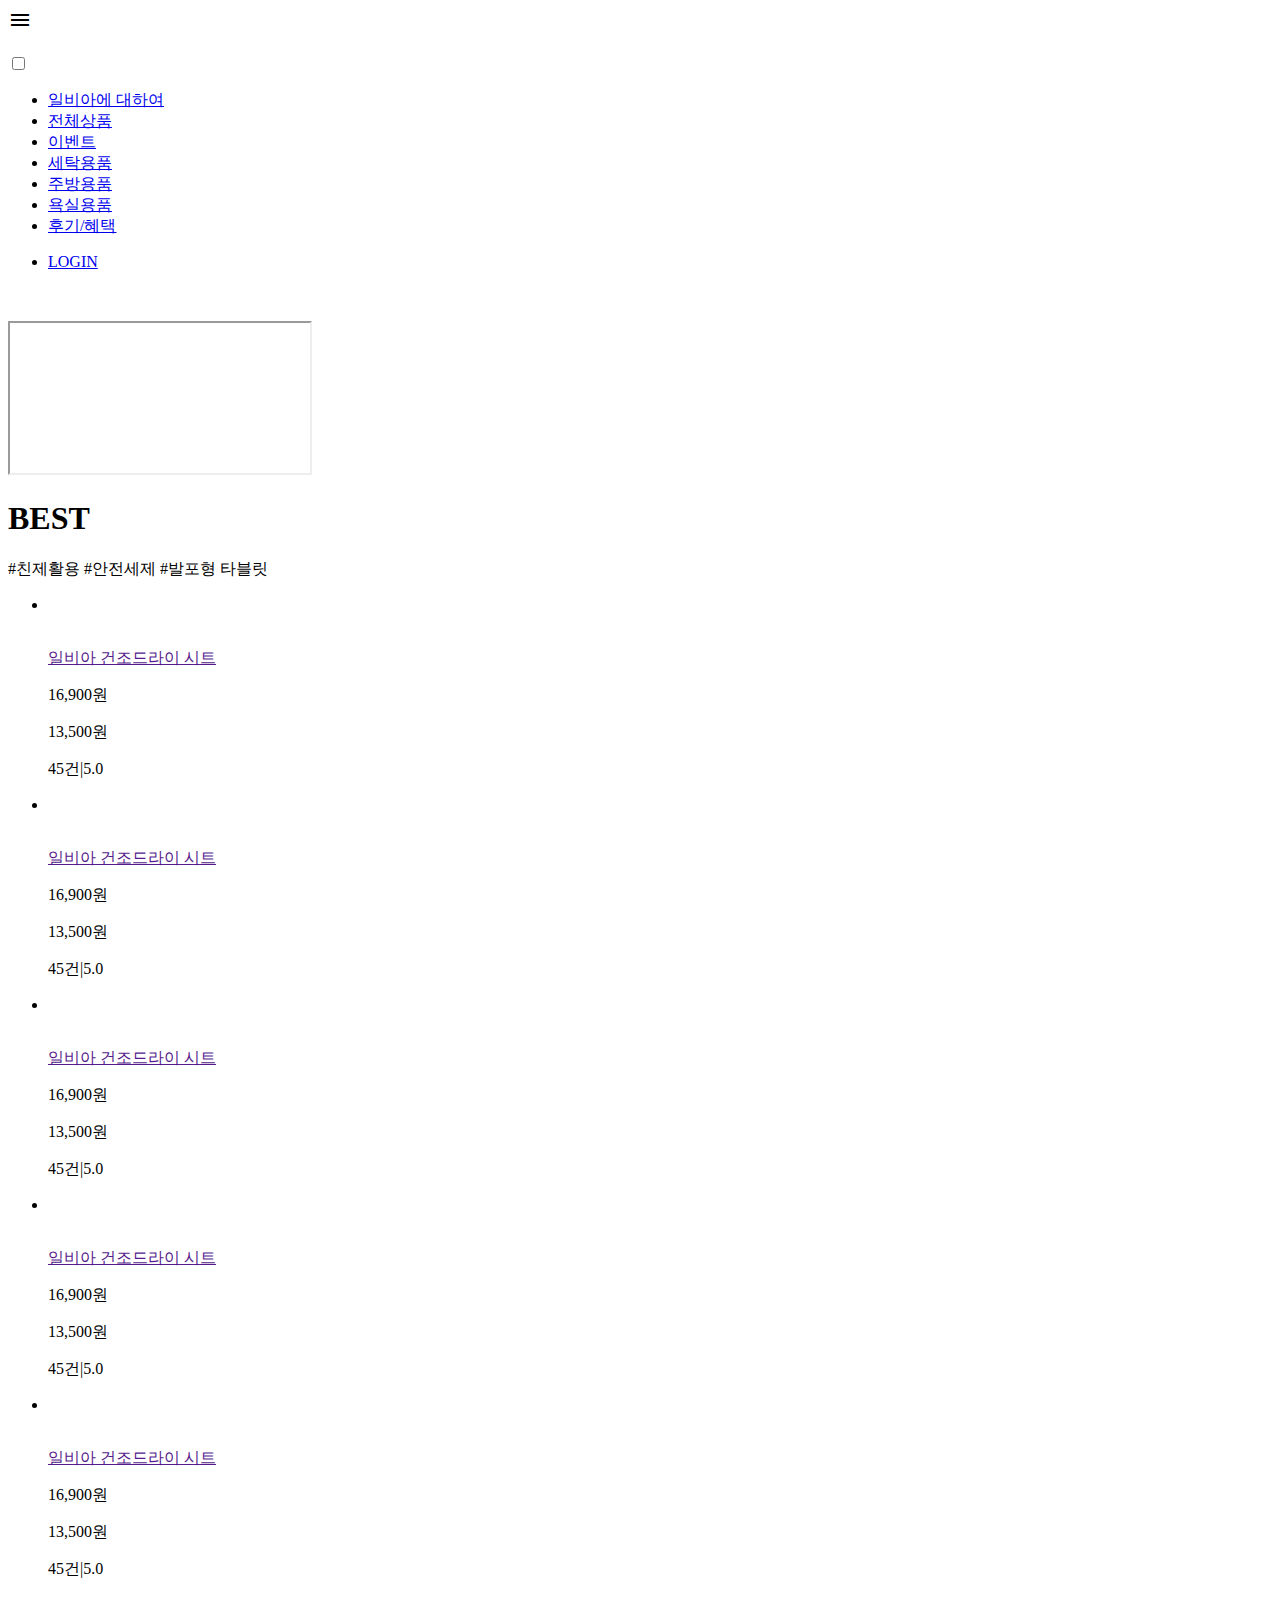
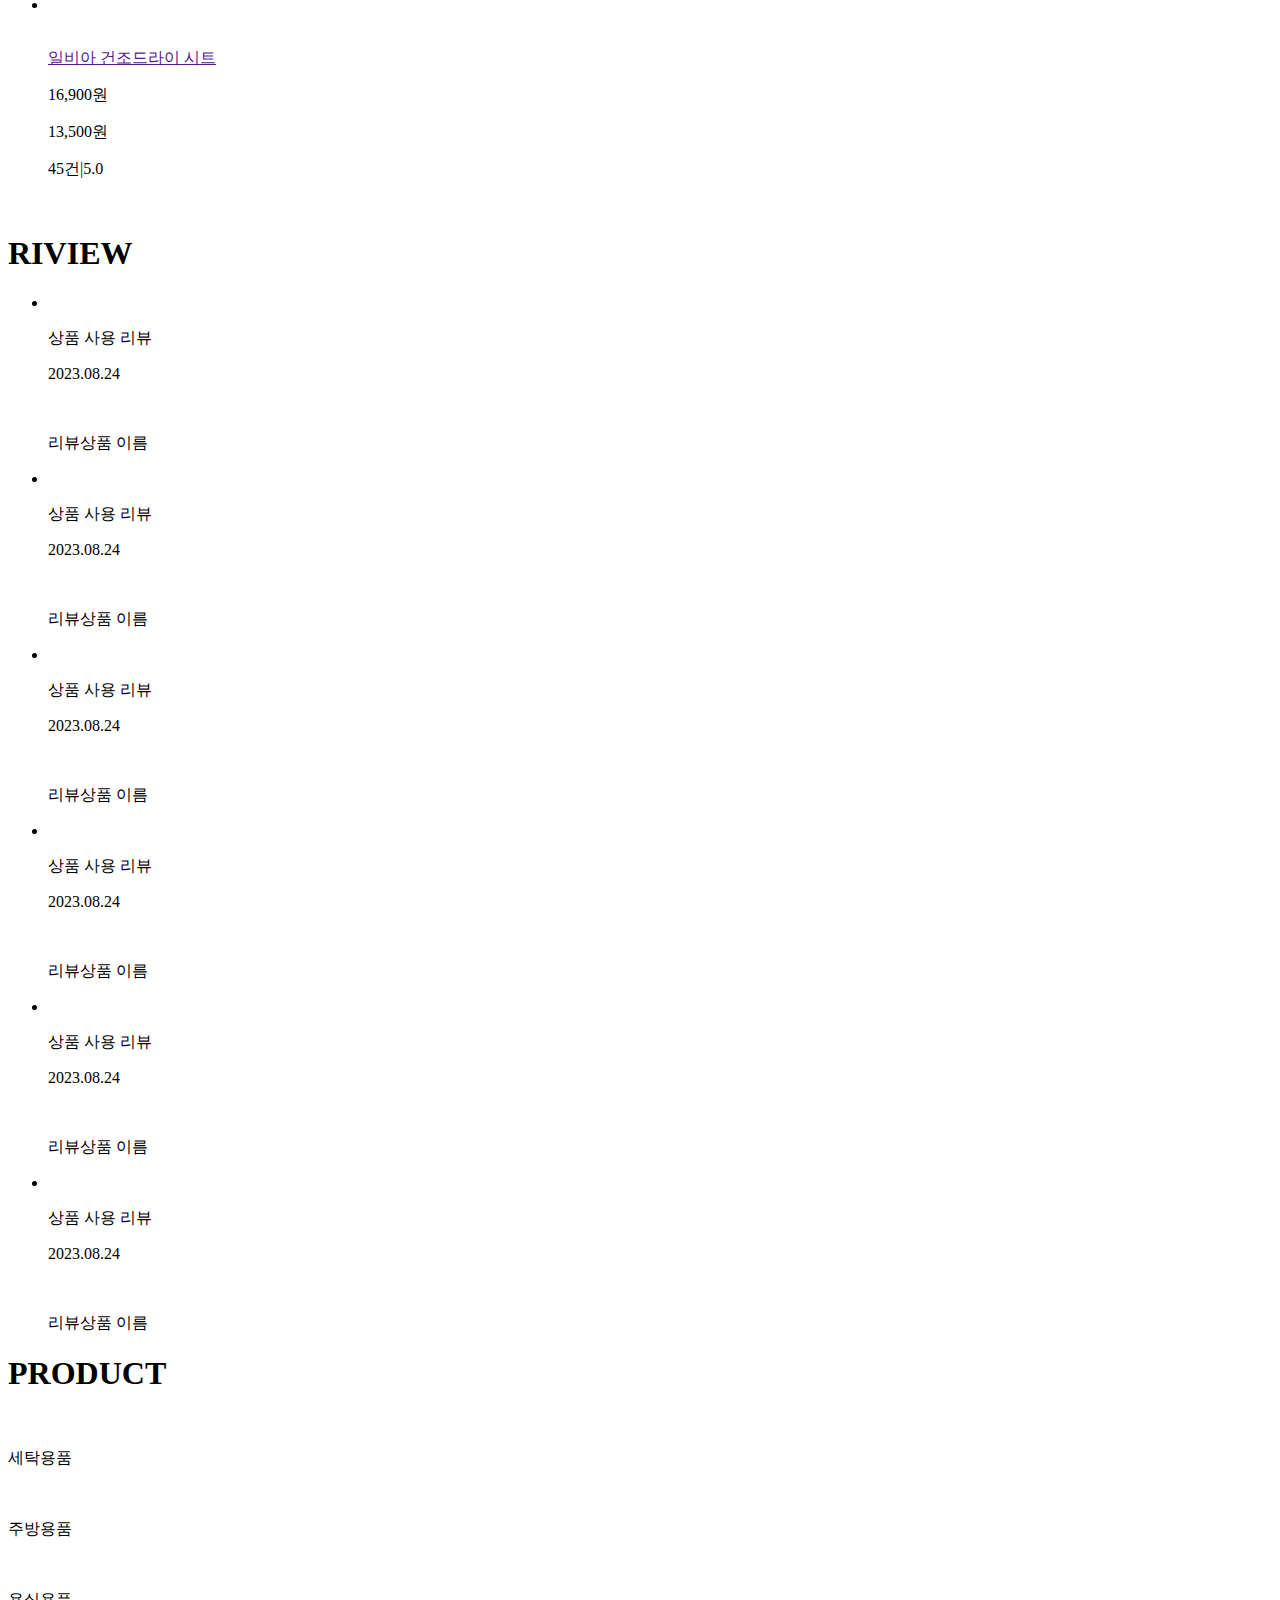
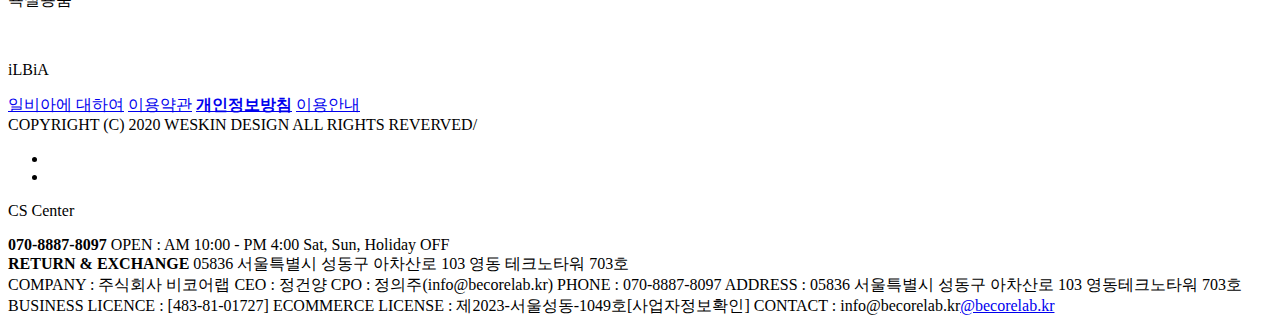
==== iLBiA.html @ c844544a "Update iLBiA.html" ====
<!DOCTYPE html>
<html lang="ko">
<head>
    <meta charset="UTF-8">
    <meta name="viewport" content="width=device-width, initial-scale=1.0">
    <title>iLBiA</title>
    <script src="/portfolio/js/iLBiA.js" defer></script>
    <link rel="preconnect" href="https://fonts.googleapis.com">
<link rel="preconnect" href="https://fonts.gstatic.com" crossorigin>
<link href="https://fonts.googleapis.com/css2?family=Inknut+Antiqua:wght@500;600;700&display=swap" rel="stylesheet">
    <link href="https://fonts.googleapis.com/css2?family=Material+Symbols+Outlined" rel="stylesheet" />
    <link rel="stylesheet" href="/portfolio/css/iLBiA.css">
    <link rel="stylesheet" media="all and (max-width: 640px)" href="/portfolio/css/iLBiA-m.css">
</head>
<body>
    <header>
        <div class="th">
            <label for="toggle" class="material-symbols-outlined">menu</label>
            <div class="logo"><a href="#"><img src="/portfolio/img/일비아/Untitled-2.png" alt=""></a></div>
            <input type="checkbox" onclick="" id="toggle"/>
            <div class="top" id="top">
                <ul class="nav" id="nav"> 
                    <li><a href="#">일비아에 대하여</a></li>
                    <li><a href="#">전체상품</a></li>
                    <li><a href="#">이벤트</a></li>
                    <li><a href="#">세탁용품</a></li>
                    <li><a href="#">주방용품</a></li>
                    <li><a href="#">욕실용품</a></li>
                    <li><a href="#">후기/혜택</a></li>
                </ul>
                <ul class="r-nav" id="na">
                    <li>
                        <a href="#"><p>LOGIN</p></a>
                        <a href="#"><img src="/portfolio/img/일비아/person_add_FILL0_wght400_GRAD0_opsz24.png" alt=""></a>
                        <a href="#"><img src="/portfolio/img/일비아/add_shopping_cart_FILL0_wght400_GRAD0_opsz24.png" alt=""></a>
                        <a class="search" href="#"><img src="/portfolio/img/일비아/search_FILL0_wght400_GRAD0_opsz24.png" alt=""></a>
                    </li>
                </ul>
            </div>
        </div>
    </header>
    <div class="video">
        <iframe class="vid" id="vid" src="https://www.youtube.com/embed/-sbx6gYbtME?autoplay=1&mute=1&controls=0&loop=1&playlist=-sbx6gYbtME" title="YouTube video player" allow="accelerometer; autoplay; clipboard-write; encrypted-media; gyroscope; picture-in-picture; web-share" allowfullscreen></iframe>
    </div>
    <div class="sec1">
        <div class="inner-1">
            <h1>BEST</h1>
            <p>#친제활용 #안전세제 #발포형 타블릿</p>
            <div class="slidebox">
                <div class="swiper card">
                    <ul class="imgcollect">
                        <li>
                            <div class="im">
                                <a href="" class="imgset"><img class="ig" src="/portfolio/img/일비아/7913462a61d3bc958006ebfb48d8cd7a.jpg" alt=""></a>
                                <div class="icon">
                                    <a><img class="mg" src="/portfolio/img/일비아/icon_202208290945291000.png" alt=""></a>
                                    <a><img class="mg" src="/portfolio/img/일비아/icon_202208290945342300.png" alt=""></a>
                                    <a><img class="mg" src="/portfolio/img/일비아/icon_202208290945465600.png" alt=""></a>
                                    <a><img class="mg" src="/portfolio/img/일비아/icon_202208290945566400.png" alt=""></a>
                                </div>                              
                            </div>
                            <div class="text">
                                <a href="" class="imgset"><p class="name">일비아 건조드라이 시트</p></a>
                                <div class="sale">
                                    <p>16,900원</p>
                                    <p>13,500원</p>
                                </div>
                                <p>45건|5.0</p>
                            </div>
                        </li>
                        <li>
                            <div class="im">
                                <a href="" class="imgset"><img class="ig" src="/portfolio/img/일비아/5ca0af6839ef5c96b814d4c89a20ff12.jpg" alt=""></a>
                                <div class="icon">
                                    <a><img class="mg" src="/portfolio/img/일비아/icon_202208290945291000.png" alt=""></a>
                                    <a><img class="mg" src="/portfolio/img/일비아/icon_202208290945342300.png" alt=""></a>
                                    <a><img class="mg" src="/portfolio/img/일비아/icon_202208290945465600.png" alt=""></a>
                                    <a><img class="mg" src="/portfolio/img/일비아/icon_202208290945566400.png" alt=""></a>
                                </div>                              
                            </div>
                            <div class="text">
                                <a href="" class="imgset"><p class="name">일비아 건조드라이 시트</p></a>
                                <div class="sale">
                                    <p>16,900원</p>
                                    <p>13,500원</p>
                                </div>
                                <p>45건|5.0</p>
                            </div>
                        </li>
                        <li>
                            <div class="im">
                                <a href="" class="imgset"><img class="ig" src="/portfolio/img/일비아/img1.jpg" alt=""></a>
                                <div class="icon">
                                    <a><img class="mg" src="/portfolio/img/일비아/icon_202208290945291000.png" alt=""></a>
                                    <a><img class="mg" src="/portfolio/img/일비아/icon_202208290945342300.png" alt=""></a>
                                    <a><img class="mg" src="/portfolio/img/일비아/icon_202208290945465600.png" alt=""></a>
                                    <a><img class="mg" src="/portfolio/img/일비아/icon_202208290945566400.png" alt=""></a>
                                </div>                              
                            </div>
                            <div class="text">
                                <a href="" class="imgset"><p class="name">일비아 건조드라이 시트</p></a>
                                <div class="sale">
                                    <p>16,900원</p>
                                    <p>13,500원</p>
                                </div>
                                <p>45건|5.0</p>
                            </div>
                        </li>
                        <li>
                            <div class="im">
                                <a href="" class="imgset"><img class="ig" src="/portfolio/img/일비아/7913462a61d3bc958006ebfb48d8cd7a.jpg" alt=""></a>
                                <div class="icon">
                                    <a><img class="mg" src="/portfolio/img/일비아/icon_202208290945291000.png" alt=""></a>
                                    <a><img class="mg" src="/portfolio/img/일비아/icon_202208290945342300.png" alt=""></a>
                                    <a><img class="mg" src="/portfolio/img/일비아/icon_202208290945465600.png" alt=""></a>
                                    <a><img class="mg" src="/portfolio/img/일비아/icon_202208290945566400.png" alt=""></a>
                                </div>                              
                            </div>
                            <div class="text">
                                <a href="" class="imgset"><p class="name">일비아 건조드라이 시트</p></a>
                                <div class="sale">
                                    <p>16,900원</p>
                                    <p>13,500원</p>
                                </div>
                                <p>45건|5.0</p>
                            </div>
                        </li>
                        <li>
                            <div class="im">
                                <a href="" class="imgset"><img class="ig" src="/portfolio/img/일비아/5ca0af6839ef5c96b814d4c89a20ff12.jpg" alt=""></a>
                                <div class="icon">
                                    <a><img class="mg" src="/portfolio/img/일비아/icon_202208290945291000.png" alt=""></a>
                                    <a><img class="mg" src="/portfolio/img/일비아/icon_202208290945342300.png" alt=""></a>
                                    <a><img class="mg" src="/portfolio/img/일비아/icon_202208290945465600.png" alt=""></a>
                                    <a><img class="mg" src="/portfolio/img/일비아/icon_202208290945566400.png" alt=""></a>
                                </div>                              
                            </div>
                            <div class="text">
                                <a href="" class="imgset"><p class="name">일비아 건조드라이 시트</p></a>
                                <div class="sale">
                                    <p>16,900원</p>
                                    <p>13,500원</p>
                                </div>
                                <p>45건|5.0</p>
                            </div>
                        </li>
                        <li>
                            <div class="im">
                                <a href="" class="imgset"><img class="ig" src="/portfolio/img/일비아/img1.jpg" alt=""></a>
                                <div class="icon">
                                    <a><img class="mg" src="/portfolio/img/일비아/icon_202208290945291000.png" alt=""></a>
                                    <a><img class="mg" src="/portfolio/img/일비아/icon_202208290945342300.png" alt=""></a>
                                    <a><img class="mg" src="/portfolio/img/일비아/icon_202208290945465600.png" alt=""></a>
                                    <a><img class="mg" src="/portfolio/img/일비아/icon_202208290945566400.png" alt=""></a>
                                </div>                              
                            </div>
                            <div class="text">
                                <a href="" class="imgset"><p class="name">일비아 건조드라이 시트</p></a>
                                <div class="sale">
                                    <p>16,900원</p>
                                    <p>13,500원</p>
                                </div>
                                <p>45건|5.0</p>
                            </div>
                        </li>
                    </ul>
                </div>
            </div>
        </div>
    </div>
    <div class="slider">
        <div class="slider1">
            <a href=""><img class="myslide" src="/portfolio/img/일비아/230330_rolling_banner_01.jpg" alt=""></a>
            <a href=""><img class="myslide" src="/portfolio/img/일비아/230330_rolling_banner_02.jpg" alt=""></a>
            <a href=""><img class="myslide" src="/portfolio/img/일비아/230330_rolling_banner_03.jpg" alt=""></a>
            <a href=""><img class="myslide" src="/portfolio/img/일비아/230330_rolling_banner_04.jpg" alt=""></a>
            <a href=""><img class="myslide" src="/portfolio/img/일비아/230330_rolling_banner_05.jpg" alt=""></a>
        </div>
    </div>
    <div class="sec2">
        <div class="riview">
            <h1>RIVIEW</h1>
            <div class="slid">
                <ul class="list">
                    <li class="rset">
                        <img src="/portfolio/img/일비아/gallery_5e081261fa8a4430.jpg" alt="">
                        <p>상품 사용 리뷰</p>
                        <p>2023.08.24</p>
                        <div class="r_set">
                            <img src="/portfolio/img/일비아/66c169fc59ebab7ce87772f3421886ae.png" alt="">
                            <p>리뷰상품 이름</p>
                        </div>
                    </li>
                    <li class="rset">
                        <img src="/portfolio/img/일비아/gallery_5e081261fa8a4430.jpg" alt="">
                        <p>상품 사용 리뷰</p>
                        <p>2023.08.24</p>
                        <div class="r_set">
                            <img src="/portfolio/img/일비아/66c169fc59ebab7ce87772f3421886ae.png" alt="">
                            <p>리뷰상품 이름</p>
                        </div>
                    </li>
                    <li class="rset">
                        <img src="/portfolio/img/일비아/gallery_8770aff6521c8aa9.jpg" alt="">
                        <p>상품 사용 리뷰</p>
                        <p>2023.08.24</p>
                        <div class="r_set">
                            <img src="/portfolio/img/일비아/66c169fc59ebab7ce87772f3421886ae.png" alt="">
                            <p>리뷰상품 이름</p>
                        </div>
                    </li>
                    <li class="rset">
                        <img src="/portfolio/img/일비아/gallery_8770aff6521c8aa9.jpg" alt="">
                        <p>상품 사용 리뷰</p>
                        <p>2023.08.24</p>
                        <div class="r_set">
                            <img src="/portfolio/img/일비아/66c169fc59ebab7ce87772f3421886ae.png" alt="">
                            <p>리뷰상품 이름</p>
                        </div>
                    </li>
                    <li class="rset">
                        <img src="/portfolio/img/일비아/gallery_ea5d929cd4a150fe.jpg" alt="">
                        <p>상품 사용 리뷰</p>
                        <p>2023.08.24</p>
                        <div class="r_set">
                            <img src="/portfolio/img/일비아/66c169fc59ebab7ce87772f3421886ae.png" alt="">
                            <p>리뷰상품 이름</p>
                        </div>
                    </li>
                    <li class="rset">
                        <img src="/portfolio/img/일비아/gallery_ea5d929cd4a150fe.jpg" alt="">
                        <p>상품 사용 리뷰</p>
                        <p>2023.08.24</p>
                        <div class="r_set">
                            <img src="/portfolio/img/일비아/66c169fc59ebab7ce87772f3421886ae.png" alt="">
                            <p>리뷰상품 이름</p>
                        </div>
                    </li>
                </ul>
            </div>
        </div>
        <div class="product">
            <h1>PRODUCT</h1>
            <div class="hset">
                <div class="hover">
                    <a href="#">
                        <img src="/portfolio/img/일비아/8cd649e8a42672700e8a55c8b316ec8e.jpg" alt="">
                    </a>
                    <div class="p">
                        <p>세탁용품</p>
                    </div>
                </div>
                <div class="hover">
                    <a href="#">
                        <img src="/portfolio/img/일비아/7913462a61d3bc958006ebfb48d8cd7a.jpg" alt="">
                    </a>
                    <div class="p">
                        <p>주방용품</p>
                    </div>
                </div>
                <div class="hover">
                    <a href="#">
                        <img src="/portfolio/img/일비아/66c169fc59ebab7ce87772f3421886ae.png" alt="">
                    </a>
                    <div class="p">
                        <p>욕실용품</p>
                    </div>
                </div>
            </div>
        </div>
    </div>
    <div class="fimg"><a href="#"><img src="/portfolio/img/일비아/c2bbf0fb321c350a6a55529e1d616d27.jpg" alt=""></a></div>
    <footer>
        <div class="foot">
            <div class="f_inner">
                <div class="foot_1">
                    <p>iLBiA</p>
                    <span><a href="#">일비아에 대하여</a></span>
                    <span><a href="#">이용약관</a></span>
                    <span><a href="#"><strong>개인정보방침</strong></a></span>
                    <span><a href="#">이용안내</a></span>
                    <br>
                    <span>COPYRIGHT (C) 2020 WESKIN DESIGN</span>
                    <span>ALL RIGHTS REVERVED/<img src="/portfolio/img/일비아/weskin_logo.gif" alt=""></span>
                    <ul>
                        <li><a href="#"><img src="/portfolio/img/일비아/sns_i.png" alt=""></a></li>
                        <li><a href="#"><img src="/portfolio/img/일비아/sns_f.png" alt=""></a></li>
                    </ul>
                </div>
                <div class="foot_2">
                    <p>CS Center</p>
                    <span><strong>070-8887-8097</strong></span>
                    <span>OPEN : AM 10:00 - PM 4:00</span>
                    <span>Sat, Sun, Holiday OFF</span>
                    <br>
                    <span><strong>RETURN & EXCHANGE</strong></span>
                    <span>05836 서울특별시 성동구 아차산로 103 영동</span>
                    <span>테크노타워 703호</span>
                </div>
                <div class="foot_3">
                    <span>COMPANY : 주식회사 비코어랩</span>
                    <span>CEO : 정건양</span>
                    <span>CPO : 정의주(info@becorelab.kr)</span>
                    <span>PHONE : 070-8887-8097</span>
                    <span>ADDRESS : 05836 서울특별시 성동구 아차산로 103 영동테크노타워 703호</span>
                    <span>BUSINESS LICENCE : [483-81-01727]</span>
                    <span>ECOMMERCE LICENSE : 제2023-서울성동-1049호[사업자정보확인]</span>
                    <span>CONTACT : info@becorelab.kr<a href="#">@becorelab.kr</a></span>
                    <img src="/portfolio/img/일비아/ftIcon_w.png" alt="">
                </div>
            </div>
        </div>
    </footer>
</body>
</html>
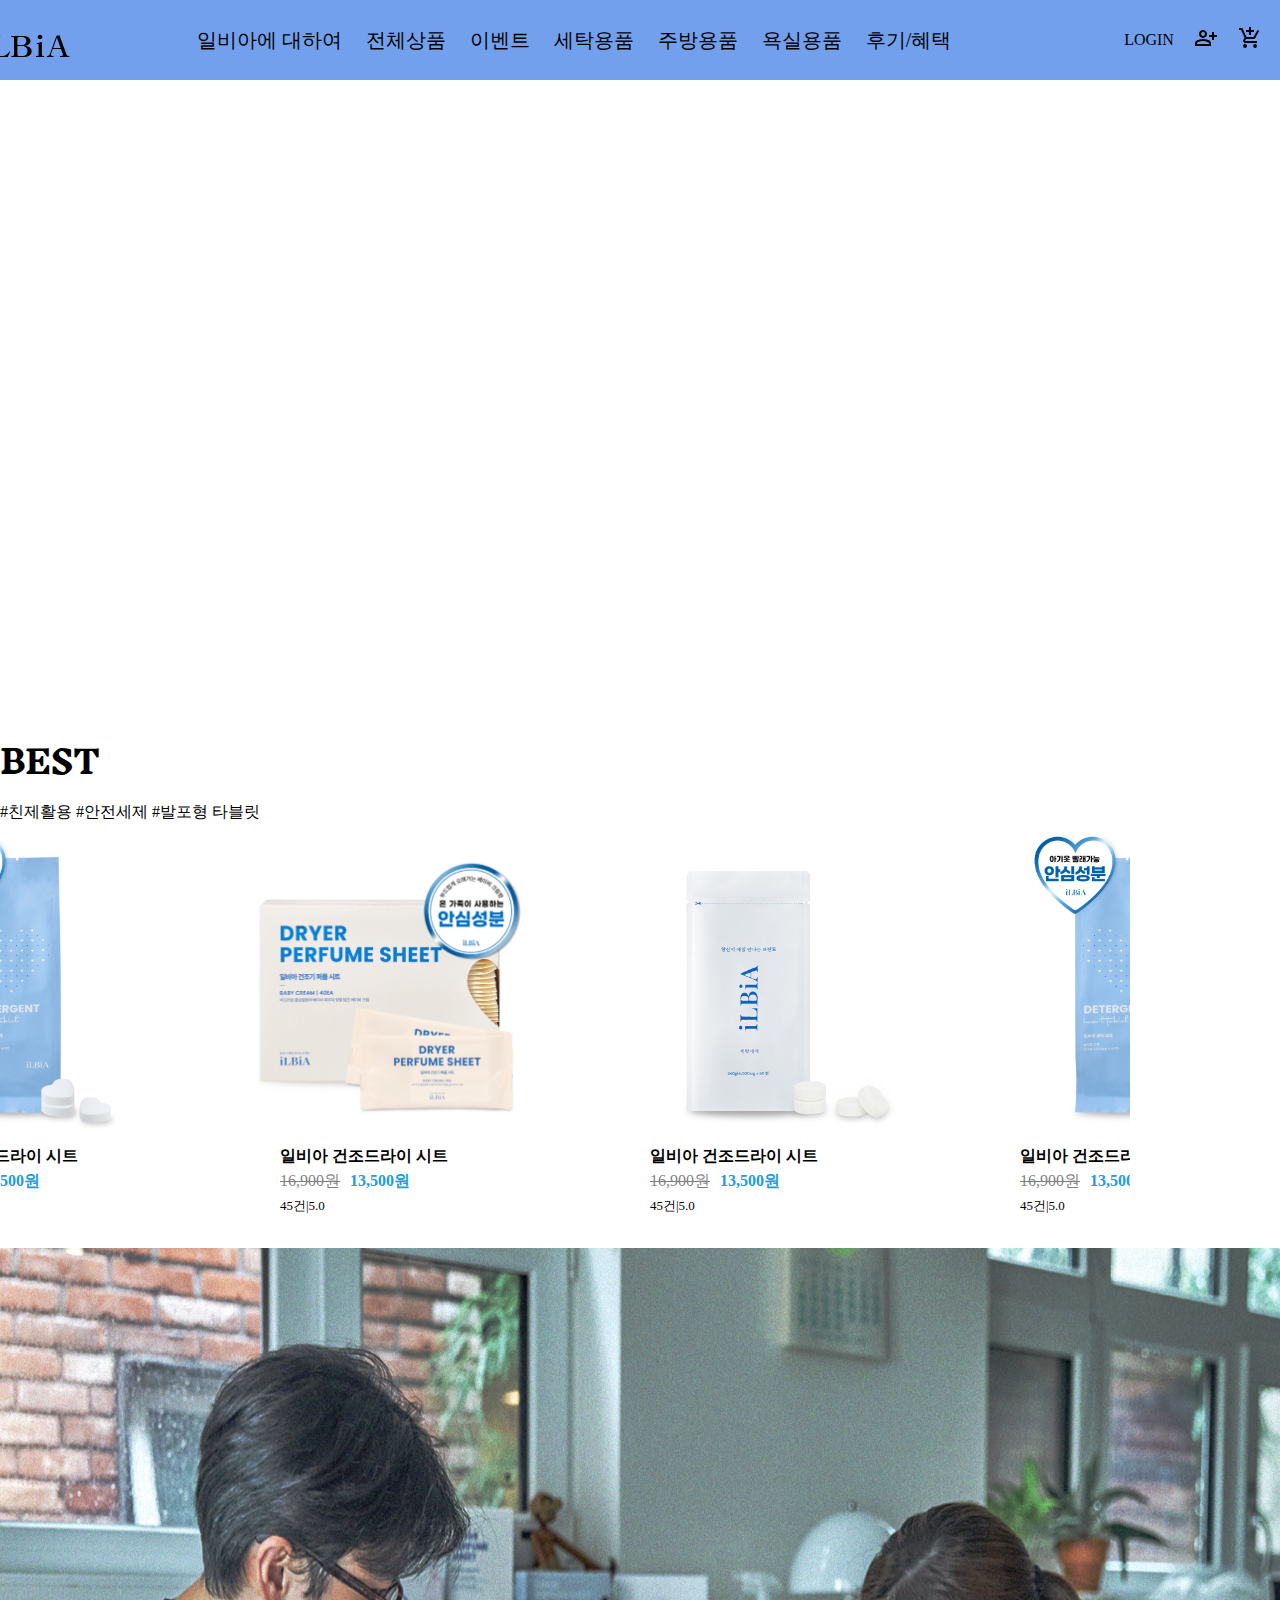
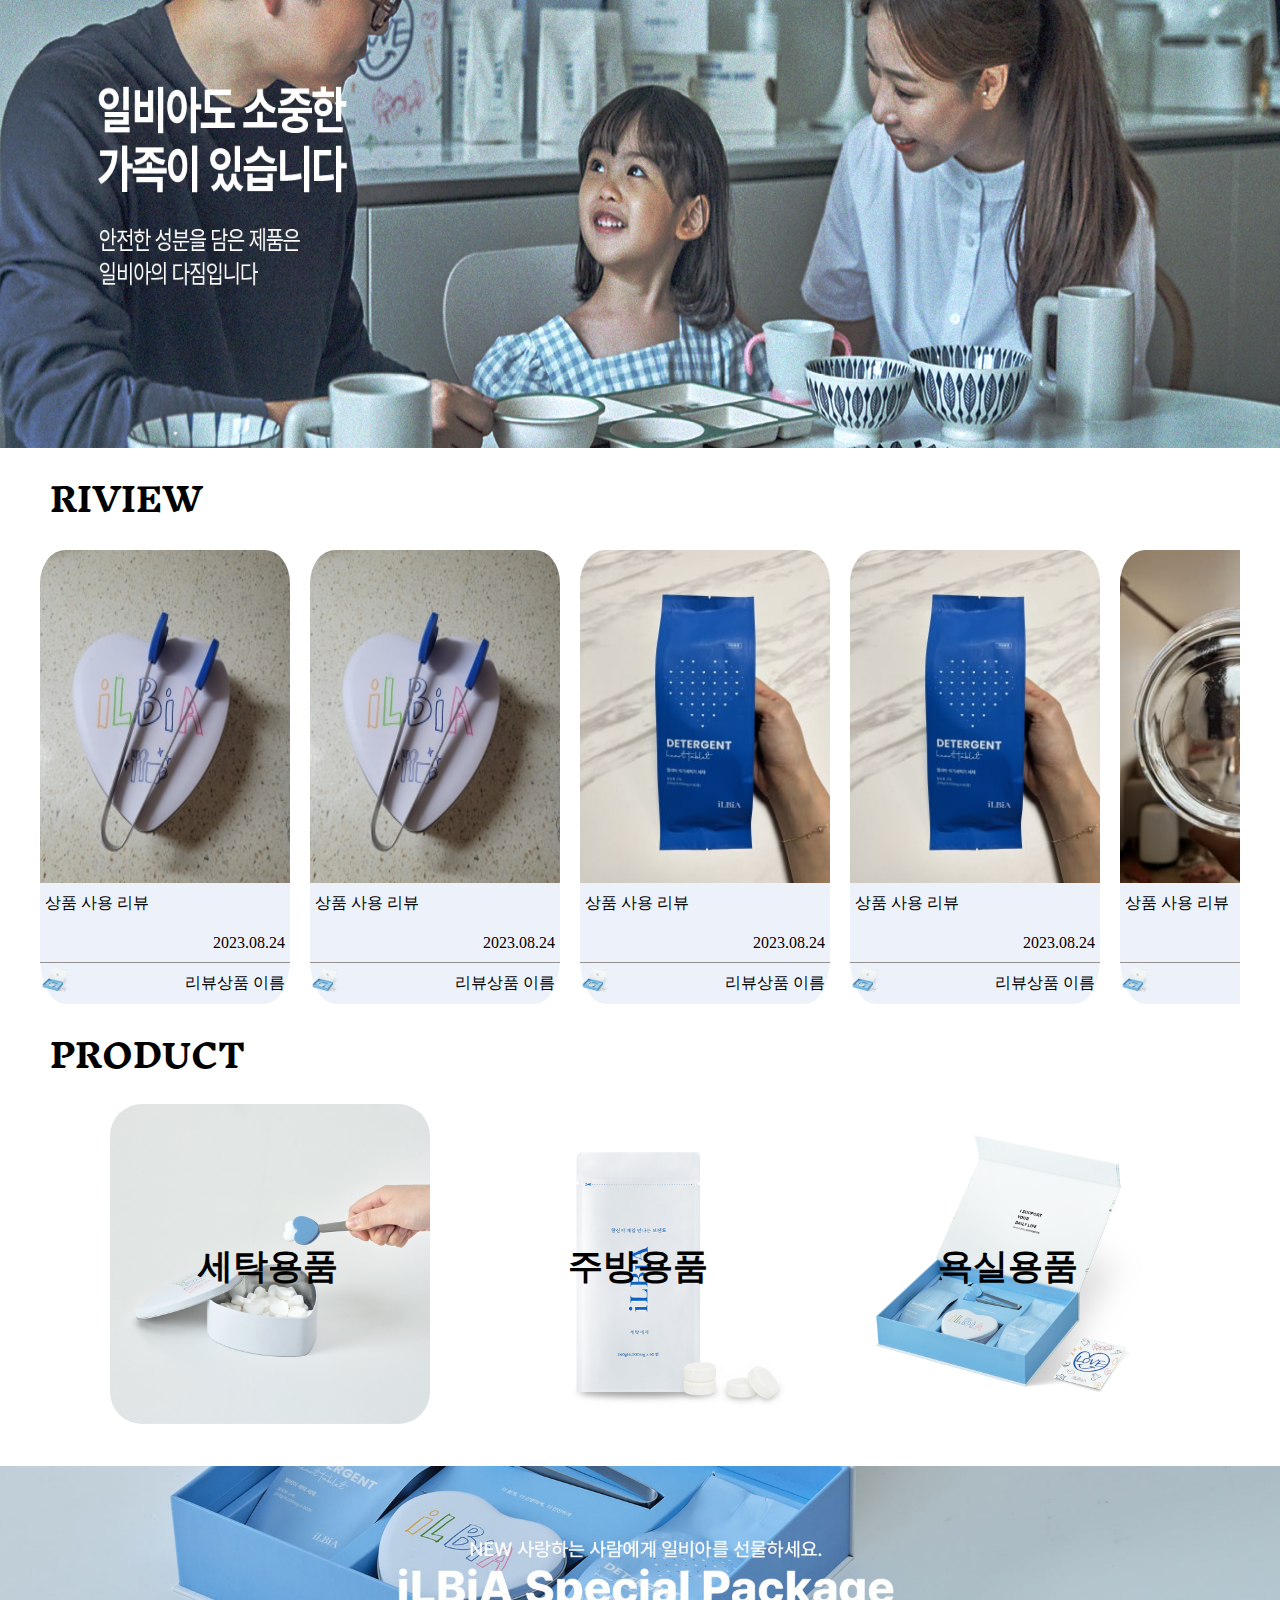
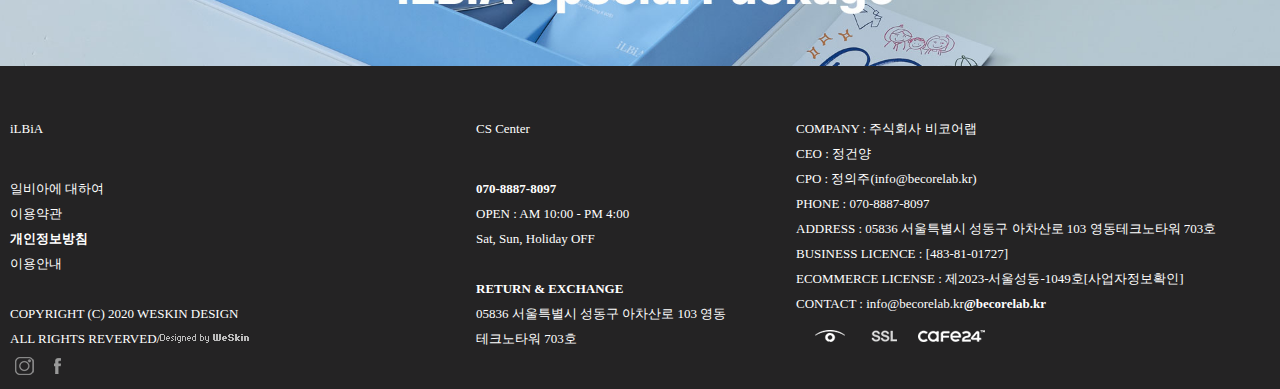
==== commit 545c4b91: "Update iLBiA.html" ====
--- a/iLBiA.html
+++ b/iLBiA.html
@@ -4,19 +4,19 @@
     <meta charset="UTF-8">
     <meta name="viewport" content="width=device-width, initial-scale=1.0">
     <title>iLBiA</title>
-    <script src="/portfolio/js/iLBiA.js" defer></script>
+    <script src="/js/iLBiA.js" defer></script>
     <link rel="preconnect" href="https://fonts.googleapis.com">
-<link rel="preconnect" href="https://fonts.gstatic.com" crossorigin>
-<link href="https://fonts.googleapis.com/css2?family=Inknut+Antiqua:wght@500;600;700&display=swap" rel="stylesheet">
+    <link rel="preconnect" href="https://fonts.gstatic.com" crossorigin>
+    <link href="https://fonts.googleapis.com/css2?family=Inknut+Antiqua:wght@500;600;700&display=swap" rel="stylesheet">
     <link href="https://fonts.googleapis.com/css2?family=Material+Symbols+Outlined" rel="stylesheet" />
-    <link rel="stylesheet" href="/portfolio/css/iLBiA.css">
-    <link rel="stylesheet" media="all and (max-width: 640px)" href="/portfolio/css/iLBiA-m.css">
+    <link rel="stylesheet" href="/css/iLBiA.css">
+    <link rel="stylesheet" media="all and (max-width: 720px)" href="/css/iLBia-m.css">
 </head>
 <body>
     <header>
         <div class="th">
             <label for="toggle" class="material-symbols-outlined">menu</label>
-            <div class="logo"><a href="#"><img src="/portfolio/img/일비아/Untitled-2.png" alt=""></a></div>
+            <div class="logo"><a href="#"><img src="/img/일비아/Untitled-2.png" alt=""></a></div>
             <input type="checkbox" onclick="" id="toggle"/>
             <div class="top" id="top">
                 <ul class="nav" id="nav"> 
@@ -31,9 +31,9 @@
                 <ul class="r-nav" id="na">
                     <li>
                         <a href="#"><p>LOGIN</p></a>
-                        <a href="#"><img src="/portfolio/img/일비아/person_add_FILL0_wght400_GRAD0_opsz24.png" alt=""></a>
-                        <a href="#"><img src="/portfolio/img/일비아/add_shopping_cart_FILL0_wght400_GRAD0_opsz24.png" alt=""></a>
-                        <a class="search" href="#"><img src="/portfolio/img/일비아/search_FILL0_wght400_GRAD0_opsz24.png" alt=""></a>
+                        <a href="#"><img src="/img/일비아/person_add_FILL0_wght400_GRAD0_opsz24.png" alt=""></a>
+                        <a href="#"><img src="/img/일비아/add_shopping_cart_FILL0_wght400_GRAD0_opsz24.png" alt=""></a>
+                        <a class="search" href="#"><img src="/img/일비아/search_FILL0_wght400_GRAD0_opsz24.png" alt=""></a>
                     </li>
                 </ul>
             </div>
@@ -44,114 +44,116 @@
     </div>
     <div class="sec1">
         <div class="inner-1">
-            <h1>BEST</h1>
-            <p>#친제활용 #안전세제 #발포형 타블릿</p>
+            <div class="tx">
+                <h1>BEST</h1>
+                <p>#친제활용 #안전세제 #발포형 타블릿</p>
+            </div>
             <div class="slidebox">
-                <div class="swiper card">
+                <div class="swiper-card">
                     <ul class="imgcollect">
                         <li>
                             <div class="im">
-                                <a href="" class="imgset"><img class="ig" src="/portfolio/img/일비아/7913462a61d3bc958006ebfb48d8cd7a.jpg" alt=""></a>
-                                <div class="icon">
-                                    <a><img class="mg" src="/portfolio/img/일비아/icon_202208290945291000.png" alt=""></a>
-                                    <a><img class="mg" src="/portfolio/img/일비아/icon_202208290945342300.png" alt=""></a>
-                                    <a><img class="mg" src="/portfolio/img/일비아/icon_202208290945465600.png" alt=""></a>
-                                    <a><img class="mg" src="/portfolio/img/일비아/icon_202208290945566400.png" alt=""></a>
-                                </div>                              
-                            </div>
-                            <div class="text">
-                                <a href="" class="imgset"><p class="name">일비아 건조드라이 시트</p></a>
-                                <div class="sale">
-                                    <p>16,900원</p>
-                                    <p>13,500원</p>
-                                </div>
-                                <p>45건|5.0</p>
-                            </div>
-                        </li>
-                        <li>
-                            <div class="im">
-                                <a href="" class="imgset"><img class="ig" src="/portfolio/img/일비아/5ca0af6839ef5c96b814d4c89a20ff12.jpg" alt=""></a>
-                                <div class="icon">
-                                    <a><img class="mg" src="/portfolio/img/일비아/icon_202208290945291000.png" alt=""></a>
-                                    <a><img class="mg" src="/portfolio/img/일비아/icon_202208290945342300.png" alt=""></a>
-                                    <a><img class="mg" src="/portfolio/img/일비아/icon_202208290945465600.png" alt=""></a>
-                                    <a><img class="mg" src="/portfolio/img/일비아/icon_202208290945566400.png" alt=""></a>
-                                </div>                              
-                            </div>
-                            <div class="text">
-                                <a href="" class="imgset"><p class="name">일비아 건조드라이 시트</p></a>
-                                <div class="sale">
-                                    <p>16,900원</p>
-                                    <p>13,500원</p>
-                                </div>
-                                <p>45건|5.0</p>
-                            </div>
-                        </li>
-                        <li>
-                            <div class="im">
-                                <a href="" class="imgset"><img class="ig" src="/portfolio/img/일비아/img1.jpg" alt=""></a>
-                                <div class="icon">
-                                    <a><img class="mg" src="/portfolio/img/일비아/icon_202208290945291000.png" alt=""></a>
-                                    <a><img class="mg" src="/portfolio/img/일비아/icon_202208290945342300.png" alt=""></a>
-                                    <a><img class="mg" src="/portfolio/img/일비아/icon_202208290945465600.png" alt=""></a>
-                                    <a><img class="mg" src="/portfolio/img/일비아/icon_202208290945566400.png" alt=""></a>
-                                </div>                              
-                            </div>
-                            <div class="text">
-                                <a href="" class="imgset"><p class="name">일비아 건조드라이 시트</p></a>
-                                <div class="sale">
-                                    <p>16,900원</p>
-                                    <p>13,500원</p>
-                                </div>
-                                <p>45건|5.0</p>
-                            </div>
-                        </li>
-                        <li>
-                            <div class="im">
-                                <a href="" class="imgset"><img class="ig" src="/portfolio/img/일비아/7913462a61d3bc958006ebfb48d8cd7a.jpg" alt=""></a>
-                                <div class="icon">
-                                    <a><img class="mg" src="/portfolio/img/일비아/icon_202208290945291000.png" alt=""></a>
-                                    <a><img class="mg" src="/portfolio/img/일비아/icon_202208290945342300.png" alt=""></a>
-                                    <a><img class="mg" src="/portfolio/img/일비아/icon_202208290945465600.png" alt=""></a>
-                                    <a><img class="mg" src="/portfolio/img/일비아/icon_202208290945566400.png" alt=""></a>
-                                </div>                              
-                            </div>
-                            <div class="text">
-                                <a href="" class="imgset"><p class="name">일비아 건조드라이 시트</p></a>
-                                <div class="sale">
-                                    <p>16,900원</p>
-                                    <p>13,500원</p>
-                                </div>
-                                <p>45건|5.0</p>
-                            </div>
-                        </li>
-                        <li>
-                            <div class="im">
-                                <a href="" class="imgset"><img class="ig" src="/portfolio/img/일비아/5ca0af6839ef5c96b814d4c89a20ff12.jpg" alt=""></a>
-                                <div class="icon">
-                                    <a><img class="mg" src="/portfolio/img/일비아/icon_202208290945291000.png" alt=""></a>
-                                    <a><img class="mg" src="/portfolio/img/일비아/icon_202208290945342300.png" alt=""></a>
-                                    <a><img class="mg" src="/portfolio/img/일비아/icon_202208290945465600.png" alt=""></a>
-                                    <a><img class="mg" src="/portfolio/img/일비아/icon_202208290945566400.png" alt=""></a>
-                                </div>                              
-                            </div>
-                            <div class="text">
-                                <a href="" class="imgset"><p class="name">일비아 건조드라이 시트</p></a>
-                                <div class="sale">
-                                    <p>16,900원</p>
-                                    <p>13,500원</p>
-                                </div>
-                                <p>45건|5.0</p>
-                            </div>
-                        </li>
-                        <li>
-                            <div class="im">
-                                <a href="" class="imgset"><img class="ig" src="/portfolio/img/일비아/img1.jpg" alt=""></a>
-                                <div class="icon">
-                                    <a><img class="mg" src="/portfolio/img/일비아/icon_202208290945291000.png" alt=""></a>
-                                    <a><img class="mg" src="/portfolio/img/일비아/icon_202208290945342300.png" alt=""></a>
-                                    <a><img class="mg" src="/portfolio/img/일비아/icon_202208290945465600.png" alt=""></a>
-                                    <a><img class="mg" src="/portfolio/img/일비아/icon_202208290945566400.png" alt=""></a>
+                                <a href="" class="imgset"><img class="ig" src="/img/일비아/7913462a61d3bc958006ebfb48d8cd7a.jpg" alt=""></a>
+                                <div class="icon">
+                                    <a><img class="mg" src="/img/일비아/icon_202208290945291000.png" alt=""></a>
+                                    <a><img class="mg" src="/img/일비아/icon_202208290945342300.png" alt=""></a>
+                                    <a><img class="mg" src="/img/일비아/icon_202208290945465600.png" alt=""></a>
+                                    <a><img class="mg" src="/img/일비아/icon_202208290945566400.png" alt=""></a>
+                                </div>                              
+                            </div>
+                            <div class="text">
+                                <a href="" class="imgset"><p class="name">일비아 건조드라이 시트</p></a>
+                                <div class="sale">
+                                    <p>16,900원</p>
+                                    <p>13,500원</p>
+                                </div>
+                                <p>45건|5.0</p>
+                            </div>
+                        </li>
+                        <li>
+                            <div class="im">
+                                <a href="" class="imgset"><img class="ig" src="/img/일비아/5ca0af6839ef5c96b814d4c89a20ff12.jpg" alt=""></a>
+                                <div class="icon">
+                                    <a><img class="mg" src="/img/일비아/icon_202208290945291000.png" alt=""></a>
+                                    <a><img class="mg" src="/img/일비아/icon_202208290945342300.png" alt=""></a>
+                                    <a><img class="mg" src="/img/일비아/icon_202208290945465600.png" alt=""></a>
+                                    <a><img class="mg" src="/img/일비아/icon_202208290945566400.png" alt=""></a>
+                                </div>                              
+                            </div>
+                            <div class="text">
+                                <a href="" class="imgset"><p class="name">일비아 건조드라이 시트</p></a>
+                                <div class="sale">
+                                    <p>16,900원</p>
+                                    <p>13,500원</p>
+                                </div>
+                                <p>45건|5.0</p>
+                            </div>
+                        </li>
+                        <li>
+                            <div class="im">
+                                <a href="" class="imgset"><img class="ig" src="/img/일비아/img1.jpg" alt=""></a>
+                                <div class="icon">
+                                    <a><img class="mg" src="/img/일비아/icon_202208290945291000.png" alt=""></a>
+                                    <a><img class="mg" src="/img/일비아/icon_202208290945342300.png" alt=""></a>
+                                    <a><img class="mg" src="/img/일비아/icon_202208290945465600.png" alt=""></a>
+                                    <a><img class="mg" src="/img/일비아/icon_202208290945566400.png" alt=""></a>
+                                </div>                              
+                            </div>
+                            <div class="text">
+                                <a href="" class="imgset"><p class="name">일비아 건조드라이 시트</p></a>
+                                <div class="sale">
+                                    <p>16,900원</p>
+                                    <p>13,500원</p>
+                                </div>
+                                <p>45건|5.0</p>
+                            </div>
+                        </li>
+                        <li>
+                            <div class="im">
+                                <a href="" class="imgset"><img class="ig" src="/img/일비아/7913462a61d3bc958006ebfb48d8cd7a.jpg" alt=""></a>
+                                <div class="icon">
+                                    <a><img class="mg" src="/img/일비아/icon_202208290945291000.png" alt=""></a>
+                                    <a><img class="mg" src="/img/일비아/icon_202208290945342300.png" alt=""></a>
+                                    <a><img class="mg" src="/img/일비아/icon_202208290945465600.png" alt=""></a>
+                                    <a><img class="mg" src="/img/일비아/icon_202208290945566400.png" alt=""></a>
+                                </div>                              
+                            </div>
+                            <div class="text">
+                                <a href="" class="imgset"><p class="name">일비아 건조드라이 시트</p></a>
+                                <div class="sale">
+                                    <p>16,900원</p>
+                                    <p>13,500원</p>
+                                </div>
+                                <p>45건|5.0</p>
+                            </div>
+                        </li>
+                        <li>
+                            <div class="im">
+                                <a href="" class="imgset"><img class="ig" src="/img/일비아/5ca0af6839ef5c96b814d4c89a20ff12.jpg" alt=""></a>
+                                <div class="icon">
+                                    <a><img class="mg" src="/img/일비아/icon_202208290945291000.png" alt=""></a>
+                                    <a><img class="mg" src="/img/일비아/icon_202208290945342300.png" alt=""></a>
+                                    <a><img class="mg" src="/img/일비아/icon_202208290945465600.png" alt=""></a>
+                                    <a><img class="mg" src="/img/일비아/icon_202208290945566400.png" alt=""></a>
+                                </div>                              
+                            </div>
+                            <div class="text">
+                                <a href="" class="imgset"><p class="name">일비아 건조드라이 시트</p></a>
+                                <div class="sale">
+                                    <p>16,900원</p>
+                                    <p>13,500원</p>
+                                </div>
+                                <p>45건|5.0</p>
+                            </div>
+                        </li>
+                        <li>
+                            <div class="im">
+                                <a href="" class="imgset"><img class="ig" src="/img/일비아/img1.jpg" alt=""></a>
+                                <div class="icon">
+                                    <a><img class="mg" src="/img/일비아/icon_202208290945291000.png" alt=""></a>
+                                    <a><img class="mg" src="/img/일비아/icon_202208290945342300.png" alt=""></a>
+                                    <a><img class="mg" src="/img/일비아/icon_202208290945465600.png" alt=""></a>
+                                    <a><img class="mg" src="/img/일비아/icon_202208290945566400.png" alt=""></a>
                                 </div>                              
                             </div>
                             <div class="text">
@@ -170,11 +172,11 @@
     </div>
     <div class="slider">
         <div class="slider1">
-            <a href=""><img class="myslide" src="/portfolio/img/일비아/230330_rolling_banner_01.jpg" alt=""></a>
-            <a href=""><img class="myslide" src="/portfolio/img/일비아/230330_rolling_banner_02.jpg" alt=""></a>
-            <a href=""><img class="myslide" src="/portfolio/img/일비아/230330_rolling_banner_03.jpg" alt=""></a>
-            <a href=""><img class="myslide" src="/portfolio/img/일비아/230330_rolling_banner_04.jpg" alt=""></a>
-            <a href=""><img class="myslide" src="/portfolio/img/일비아/230330_rolling_banner_05.jpg" alt=""></a>
+            <a href=""><img class="myslide" src="/img/일비아/230330_rolling_banner_01.jpg" alt=""></a>
+            <a href=""><img class="myslide" src="/img/일비아/230330_rolling_banner_02.jpg" alt=""></a>
+            <a href=""><img class="myslide" src="/img/일비아/230330_rolling_banner_03.jpg" alt=""></a>
+            <a href=""><img class="myslide" src="/img/일비아/230330_rolling_banner_04.jpg" alt=""></a>
+            <a href=""><img class="myslide" src="/img/일비아/230330_rolling_banner_05.jpg" alt=""></a>
         </div>
     </div>
     <div class="sec2">
@@ -183,56 +185,56 @@
             <div class="slid">
                 <ul class="list">
                     <li class="rset">
-                        <img src="/portfolio/img/일비아/gallery_5e081261fa8a4430.jpg" alt="">
-                        <p>상품 사용 리뷰</p>
-                        <p>2023.08.24</p>
-                        <div class="r_set">
-                            <img src="/portfolio/img/일비아/66c169fc59ebab7ce87772f3421886ae.png" alt="">
-                            <p>리뷰상품 이름</p>
-                        </div>
-                    </li>
-                    <li class="rset">
-                        <img src="/portfolio/img/일비아/gallery_5e081261fa8a4430.jpg" alt="">
-                        <p>상품 사용 리뷰</p>
-                        <p>2023.08.24</p>
-                        <div class="r_set">
-                            <img src="/portfolio/img/일비아/66c169fc59ebab7ce87772f3421886ae.png" alt="">
-                            <p>리뷰상품 이름</p>
-                        </div>
-                    </li>
-                    <li class="rset">
-                        <img src="/portfolio/img/일비아/gallery_8770aff6521c8aa9.jpg" alt="">
-                        <p>상품 사용 리뷰</p>
-                        <p>2023.08.24</p>
-                        <div class="r_set">
-                            <img src="/portfolio/img/일비아/66c169fc59ebab7ce87772f3421886ae.png" alt="">
-                            <p>리뷰상품 이름</p>
-                        </div>
-                    </li>
-                    <li class="rset">
-                        <img src="/portfolio/img/일비아/gallery_8770aff6521c8aa9.jpg" alt="">
-                        <p>상품 사용 리뷰</p>
-                        <p>2023.08.24</p>
-                        <div class="r_set">
-                            <img src="/portfolio/img/일비아/66c169fc59ebab7ce87772f3421886ae.png" alt="">
-                            <p>리뷰상품 이름</p>
-                        </div>
-                    </li>
-                    <li class="rset">
-                        <img src="/portfolio/img/일비아/gallery_ea5d929cd4a150fe.jpg" alt="">
-                        <p>상품 사용 리뷰</p>
-                        <p>2023.08.24</p>
-                        <div class="r_set">
-                            <img src="/portfolio/img/일비아/66c169fc59ebab7ce87772f3421886ae.png" alt="">
-                            <p>리뷰상품 이름</p>
-                        </div>
-                    </li>
-                    <li class="rset">
-                        <img src="/portfolio/img/일비아/gallery_ea5d929cd4a150fe.jpg" alt="">
-                        <p>상품 사용 리뷰</p>
-                        <p>2023.08.24</p>
-                        <div class="r_set">
-                            <img src="/portfolio/img/일비아/66c169fc59ebab7ce87772f3421886ae.png" alt="">
+                        <img src="/img/일비아/gallery_5e081261fa8a4430.jpg" alt="">
+                        <p>상품 사용 리뷰</p>
+                        <p>2023.08.24</p>
+                        <div class="r_set">
+                            <img src="/img/일비아/66c169fc59ebab7ce87772f3421886ae.png" alt="">
+                            <p>리뷰상품 이름</p>
+                        </div>
+                    </li>
+                    <li class="rset">
+                        <img src="/img/일비아/gallery_5e081261fa8a4430.jpg" alt="">
+                        <p>상품 사용 리뷰</p>
+                        <p>2023.08.24</p>
+                        <div class="r_set">
+                            <img src="/img/일비아/66c169fc59ebab7ce87772f3421886ae.png" alt="">
+                            <p>리뷰상품 이름</p>
+                        </div>
+                    </li>
+                    <li class="rset">
+                        <img src="/img/일비아/gallery_8770aff6521c8aa9.jpg" alt="">
+                        <p>상품 사용 리뷰</p>
+                        <p>2023.08.24</p>
+                        <div class="r_set">
+                            <img src="/img/일비아/66c169fc59ebab7ce87772f3421886ae.png" alt="">
+                            <p>리뷰상품 이름</p>
+                        </div>
+                    </li>
+                    <li class="rset">
+                        <img src="/img/일비아/gallery_8770aff6521c8aa9.jpg" alt="">
+                        <p>상품 사용 리뷰</p>
+                        <p>2023.08.24</p>
+                        <div class="r_set">
+                            <img src="/img/일비아/66c169fc59ebab7ce87772f3421886ae.png" alt="">
+                            <p>리뷰상품 이름</p>
+                        </div>
+                    </li>
+                    <li class="rset">
+                        <img src="/img/일비아/gallery_ea5d929cd4a150fe.jpg" alt="">
+                        <p>상품 사용 리뷰</p>
+                        <p>2023.08.24</p>
+                        <div class="r_set">
+                            <img src="/img/일비아/66c169fc59ebab7ce87772f3421886ae.png" alt="">
+                            <p>리뷰상품 이름</p>
+                        </div>
+                    </li>
+                    <li class="rset">
+                        <img src="/img/일비아/gallery_ea5d929cd4a150fe.jpg" alt="">
+                        <p>상품 사용 리뷰</p>
+                        <p>2023.08.24</p>
+                        <div class="r_set">
+                            <img src="/img/일비아/66c169fc59ebab7ce87772f3421886ae.png" alt="">
                             <p>리뷰상품 이름</p>
                         </div>
                     </li>
@@ -244,7 +246,7 @@
             <div class="hset">
                 <div class="hover">
                     <a href="#">
-                        <img src="/portfolio/img/일비아/8cd649e8a42672700e8a55c8b316ec8e.jpg" alt="">
+                        <img src="/img/일비아/8cd649e8a42672700e8a55c8b316ec8e.jpg" alt="">
                     </a>
                     <div class="p">
                         <p>세탁용품</p>
@@ -252,7 +254,7 @@
                 </div>
                 <div class="hover">
                     <a href="#">
-                        <img src="/portfolio/img/일비아/7913462a61d3bc958006ebfb48d8cd7a.jpg" alt="">
+                        <img src="/img/일비아/7913462a61d3bc958006ebfb48d8cd7a.jpg" alt="">
                     </a>
                     <div class="p">
                         <p>주방용품</p>
@@ -260,7 +262,7 @@
                 </div>
                 <div class="hover">
                     <a href="#">
-                        <img src="/portfolio/img/일비아/66c169fc59ebab7ce87772f3421886ae.png" alt="">
+                        <img src="/img/일비아/66c169fc59ebab7ce87772f3421886ae.png" alt="">
                     </a>
                     <div class="p">
                         <p>욕실용품</p>
@@ -269,7 +271,7 @@
             </div>
         </div>
     </div>
-    <div class="fimg"><a href="#"><img src="/portfolio/img/일비아/c2bbf0fb321c350a6a55529e1d616d27.jpg" alt=""></a></div>
+    <div class="fimg"><a href="#"><img src="/img/일비아/c2bbf0fb321c350a6a55529e1d616d27.jpg" alt=""></a></div>
     <footer>
         <div class="foot">
             <div class="f_inner">
@@ -281,10 +283,10 @@
                     <span><a href="#">이용안내</a></span>
                     <br>
                     <span>COPYRIGHT (C) 2020 WESKIN DESIGN</span>
-                    <span>ALL RIGHTS REVERVED/<img src="/portfolio/img/일비아/weskin_logo.gif" alt=""></span>
+                    <span>ALL RIGHTS REVERVED/<img src="/img/일비아/weskin_logo.gif" alt=""></span>
                     <ul>
-                        <li><a href="#"><img src="/portfolio/img/일비아/sns_i.png" alt=""></a></li>
-                        <li><a href="#"><img src="/portfolio/img/일비아/sns_f.png" alt=""></a></li>
+                        <li><a href="#"><img src="/img/일비아/sns_i.png" alt=""></a></li>
+                        <li><a href="#"><img src="/img/일비아/sns_f.png" alt=""></a></li>
                     </ul>
                 </div>
                 <div class="foot_2">
@@ -306,7 +308,7 @@
                     <span>BUSINESS LICENCE : [483-81-01727]</span>
                     <span>ECOMMERCE LICENSE : 제2023-서울성동-1049호[사업자정보확인]</span>
                     <span>CONTACT : info@becorelab.kr<a href="#">@becorelab.kr</a></span>
-                    <img src="/portfolio/img/일비아/ftIcon_w.png" alt="">
+                    <img src="/img/일비아/ftIcon_w.png" alt="">
                 </div>
             </div>
         </div>
--- a/css/iLBiA.css
+++ b/css/iLBiA.css
@@ -0,0 +1,365 @@
+@charset "UTF-8";
+*{
+    list-style: none;
+    text-decoration: none;
+    padding: 0;
+    margin: 0;
+    box-sizing: border-box;
+    border: 0;
+    vertical-align: baseline;
+    /* outline: 1px solid red; */
+}
+input{display: none;}
+.material-symbols-outlined{display: none;}
+a{color: black;}
+body{min-width: 1200px;}
+header{
+    position: fixed;
+    min-width: 1200px;
+    width: 100%;
+    height: 80px;
+    background: #73A0ED;
+    z-index: 100;
+}
+.th{
+    display: flex;
+    justify-content: center;
+    width: 100%;
+    height: 100%;
+    padding: 0 50px;
+}
+.top{
+    position: relative;
+    display: flex;
+    align-items: center;
+    justify-content: space-between;
+    gap: 50px;
+}
+.top span{display: none;}
+.logo{
+    display: flex;
+    align-items: center;
+}
+.logo img{
+    display: block;
+    width: 100px;
+    height: 50px;
+}
+.nav {
+    min-width: 1000px;
+    text-align: center;
+}
+.nav li{
+    display: inline-block;
+    font-size: 20px;
+    padding: 10px;
+}
+.fa-solid{
+    width: 30px;
+    height: 30px;
+    z-index: 1000;
+}
+.r-nav li{
+    display: flex;
+    align-items: center;
+    justify-content: space-between;
+    gap: 20px;
+}
+/* ---------------------------------------------------------- */
+.video{
+    position: relative;
+    padding-bottom: 56.25%;
+}
+.vid{
+    position: absolute;
+    height: 100%;
+    width: 100%;
+    overflow: hidden;
+}
+/* ------------------------------------------------------------ */
+.sec1{
+    display: flex;
+    justify-content: center;
+    align-items: center;
+    padding-bottom: 30px;
+}
+.inner-1{
+    width: 1300px;
+}
+.inner-1 h1{
+    font-family: 'Inknut Antiqua', serif;
+    font-weight: 700;
+}
+.swiper{
+    width: 100%;
+    height: 100%;
+}
+.imgcollect{
+    display: flex;
+    flex-direction: row;
+    gap: 50px;
+    align-items: center;
+    justify-content: center;
+    width: 1130px;
+    height: 100%;
+    overflow: hidden;
+}
+.imgcollect li{
+    height: 100%;
+}
+.imgset{
+    display: flex;
+    flex-direction: column;
+    align-items: center;
+}
+
+.imgset .name{font-weight: bold;}
+.text{
+    margin-left: 60px;
+    width: 195px;
+    line-height: 25px;
+}
+.text p:nth-child(3){font-size: 13px;}
+.sale{
+    display: flex;
+    gap: 10px;
+}
+.sale p:nth-child(1){
+    text-decoration-line:line-through;
+    opacity: 50%;
+}
+.sale p:nth-child(2){
+    color: #219BDF;
+    font-weight: 700;
+}
+.imgset img{
+    opacity: 1;
+    display: block;
+    backface-visibility: hidden;
+    width: 320px;
+    height: 320px;
+    -webkit-filter: grayscale(0);
+	filter: grayscale(0);
+	-webkit-transition: .5s ease-in-out;
+	transition: .5s ease-in-out;
+}
+.im {
+    position: relative;
+}
+.mg{background-color:#fff;}
+.icon{
+    transition: .5s ease;
+    opacity: 0;
+    position: absolute;
+    top: 80%;
+    left: 50%;
+    transform: translate(-50%, -50%);
+    -ms-transform: translate(-50%, -50%);
+    text-align: center;
+    z-index: 100;
+}
+/* ------------------------------------------------------------ */
+
+/* ------------------------------------------------------------- */
+.slider{
+    position: relative;
+}
+.myslide{
+    position: absolute;
+    width: 100%;
+    height: 100%;
+}
+.slider1{
+    width: 100%;
+    height: 800px;
+}
+/* ---------------------------------------------------------------- */
+.sec2{
+    display: flex;
+    flex-direction: column;
+    justify-content: center;
+    align-items: center;
+}
+.riview{
+    width: 1200px;
+}
+
+.riview h1{
+    font-family: 'Inknut Antiqua', serif;
+    font-weight: 700;
+    padding: 10px;
+}
+.rset > img{
+    display: block;
+    -webkit-user-drag: none;
+    border-top-left-radius: 10%;
+    border-top-right-radius: 10%;
+    width: 100%;
+    height: 100%;
+}
+.r_set img{
+    width: 32px;
+    height: 32px;
+}
+.rset p{margin: 10px 5px;}
+.rset p:nth-child(3){
+    display: block;
+    text-align: end;
+}
+.r_set{
+    display: flex;
+    justify-content: space-between;
+    border-top: 1px solid#979292 ;
+}
+
+.slid{
+   width: 100%;
+   overflow: hidden;
+}
+.list{
+    width: 100%;
+    display: flex;
+    gap: 20px;
+    transform: translate(0, 0);
+}
+.rset{
+    display: flex;
+    flex-direction: column;
+    background-color:#edf2fa;
+    min-width: 250px;
+    border-radius: 10%;
+    list-style: none;
+    user-select: none;
+}
+.imgset{
+    display: block;
+    -webkit-user-drag: none;
+}
+.product{
+    position: relative;
+    width: 1200px;
+    padding-bottom: 40px;
+}
+.product h1{
+    font-family: 'Inknut Antiqua', serif;
+    font-weight: 700;
+    padding: 10px;
+}
+.hset{
+    display: flex;
+    flex-direction: row;
+    justify-content: center;
+    gap: 50px;
+}
+.hover{
+    display: flex;
+    flex-direction: column;
+    justify-content: center;
+    width: 320px;
+    height: 320px;
+    border-radius: 10%;
+    color: #000;
+}
+.hover a{position: relative;}
+.hover .p{
+    position: absolute;
+    font-size: 35px;
+    font-weight: bold;
+    padding-left:88px;
+}
+.hover a img{
+    border-radius: 10%;
+    width: 320px;
+    height: 320px;
+    opacity: 1;
+    -webkit-transition: .3s ease-in-out;
+    transition: .3s ease-in-out;
+}
+.fimg a img{
+    width: 100%;
+    height: 100%;
+    vertical-align: top;
+}
+footer{
+    width: 100%;
+    height: 100%;
+    background: #242324;
+    text-align: left;
+    padding-top: 50px;
+}
+.foot{
+    display: inline-block;
+    width: 100%;
+    color: #fff;
+    font-size: 13px;
+    line-height: 25px;
+}
+.f_inner{
+    /* padding: 50px 0; */
+    display: flex;
+    flex-direction: row;
+    width: 100%;
+    max-width: 1260px;
+    margin: 0 auto;
+    box-sizing: border-box;
+}
+.foot_1, .foot_2, .foot_3{
+    display: flex;
+    flex-direction: column;
+}
+.foot_1{
+    position: relative;
+    width: 35%;
+    padding: 0 30px 0 0;
+}
+.foot_1 p, .foot_2 p{
+    font-weight: 500;
+    margin-bottom: 35px;
+}
+.foot .foot_1 a{
+    display: block;
+    color: #fff;
+}
+.foot_1 ul li{
+    display: inline-block;
+}
+.foot_2{
+    width: 25%;
+    padding: 0 25px;
+}
+.foot_3{
+    width: 40%;
+    padding: 0 30px;
+}
+.foot_3 span a{
+    color: #fff;
+    font-weight: bold;
+}
+.foot_3 img{
+    width: 195px;
+    height: 30px;
+    margin: 5px;
+}
+
+@media(hover: hover) and (pointer: fine) {
+    .foot_3 span a:hover{color: #686768;}
+    .foot_1 span a:hover{color: #686768;}
+    .hset .hover img:hover{
+        opacity: 0.5;
+    }
+    .hset .hover:hover{
+        padding-bottom: 10px;
+        color: #586ff3;
+    }
+    .nav li a:hover{
+        color: #fff;
+        text-shadow: 2px 3px 2px black;
+    }
+    .im:hover {
+        -webkit-filter: grayscale(100%);
+        filter: grayscale(100%);
+    }
+    .im:hover .icon{
+        opacity: 0.5;
+    }
+}
--- a/css/iLBia-m.css
+++ b/css/iLBia-m.css
@@ -0,0 +1,136 @@
+@charset "UTF-8";
+body{min-width: 100%;}
+.material-symbols-outlined{
+    display: inline-block;
+    float: right;
+    margin: 25px 10px 0 0;
+}
+header{
+    display: inline-block;
+    background: #fff;
+    min-width: 100%;
+    width: 100%;
+}
+#toggle:checked ~ #top{
+    display: flex;
+    position: relative;
+    flex-direction: column;
+    background-color: #73A0ED;
+}
+.th{
+    position: relative;
+    display: inline-block;
+    padding: 0;
+}
+.logo{
+    height: 100%;
+}
+.top{
+    display: none;
+    gap:0;
+}
+.nav{
+    display: flex;
+    flex-direction: column;
+    min-width: 0;
+
+}
+.r-nav{
+    width: 100%;
+    display: flex;
+    justify-content: center;
+    outline: 1px solid #cbdeff;
+    margin: 20px 0;
+}
+.top span{display: block;}
+.video{display: none;}
+.slider{
+    position: absolute;
+    width: 100%;
+    top: 60px;
+}
+.myslide{
+    width: 100%;
+    height: 350px;
+}
+.slider1{
+    width: 100%;
+    height: 350px;
+}
+.sec1{
+    display: block;
+    position: relative;
+    width: 100%;
+    top: 400px;
+    height:300px;
+    overflow: hidden;
+}
+.inner-1{
+    display: block;
+    width: 640px;
+    height: 300px;
+    overflow: hidden;
+}
+.imgcollect{
+    width: 640px;
+}
+.icon{
+    transition: none;
+    opacity: 0.5;
+    display: flex;
+    left: 35%;
+    gap: 5px;
+}
+.text{margin-left: 0;}
+.imgset img{
+    width: 150px;
+    height: 150px;
+}
+.sec2{
+    top: 400px;
+    position:relative;
+}
+.riview{width: 100%;}
+.riview h1{padding: 0;}
+.rset{
+    min-width: 150px;
+}
+.product{
+    width: 100%;
+    padding: 20px 0;
+}
+.hset{gap: 20px;}
+.hover{
+    width: 150px;
+    height: 150px;
+}
+.hover .p{
+    font-size: 20px;
+    padding-left: 40px;
+}
+.hover a img{
+    width: 150px;
+    height: 150px;
+}
+.hset .hover:hover{padding-bottom: 0;}
+.product h1{padding: 0;}
+.fimg a img{
+    position: relative;
+    height: 100px;
+    top: 400px;
+}
+footer{
+    position: relative;
+    top: 400px;
+    height: 200px;
+    padding-top: 0;
+}
+.foot{
+    line-height: 12px;
+    font-size: 10px;
+}
+.foot_1 p, .foot_2 p{margin-bottom: 10px;}
+.foot_1{padding: 0;}
+.foot_2{padding: 0;}
+.foot_3{padding: 0;}
+.foot_3 img{margin: 0;}
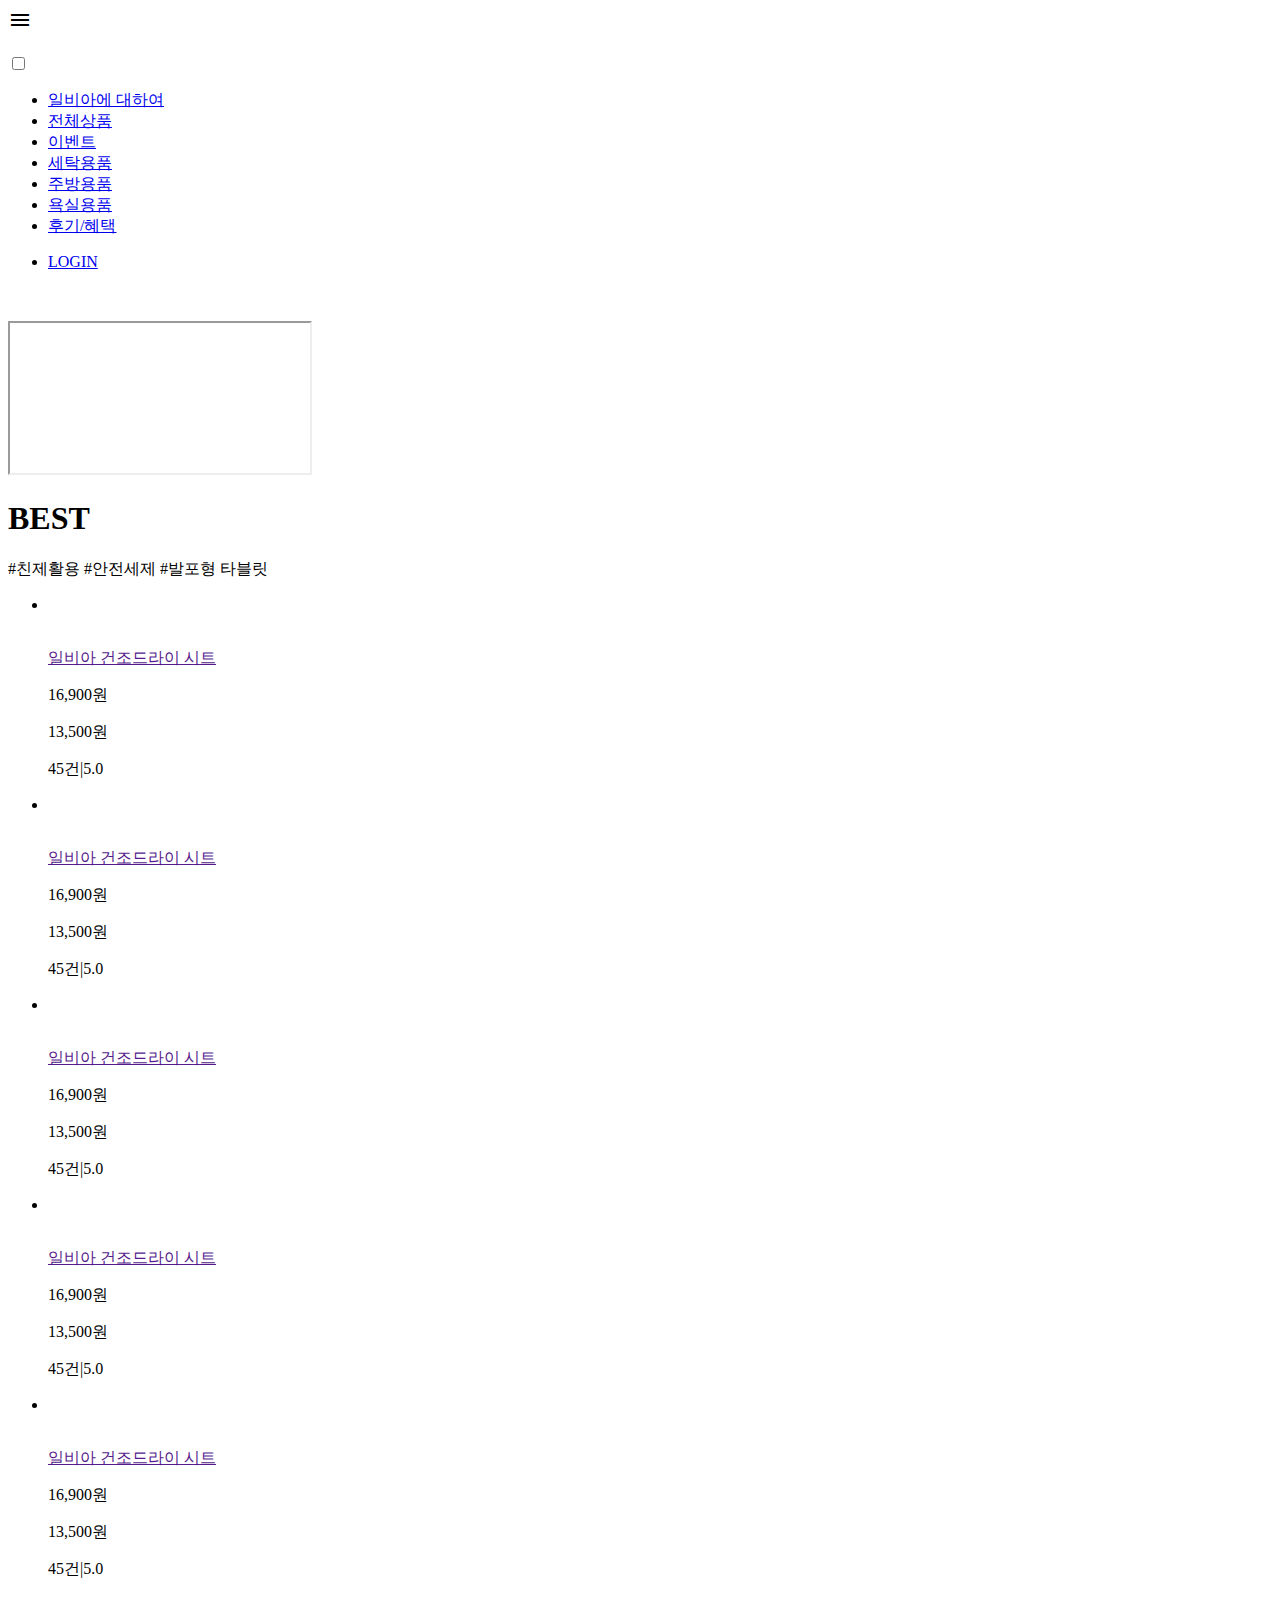
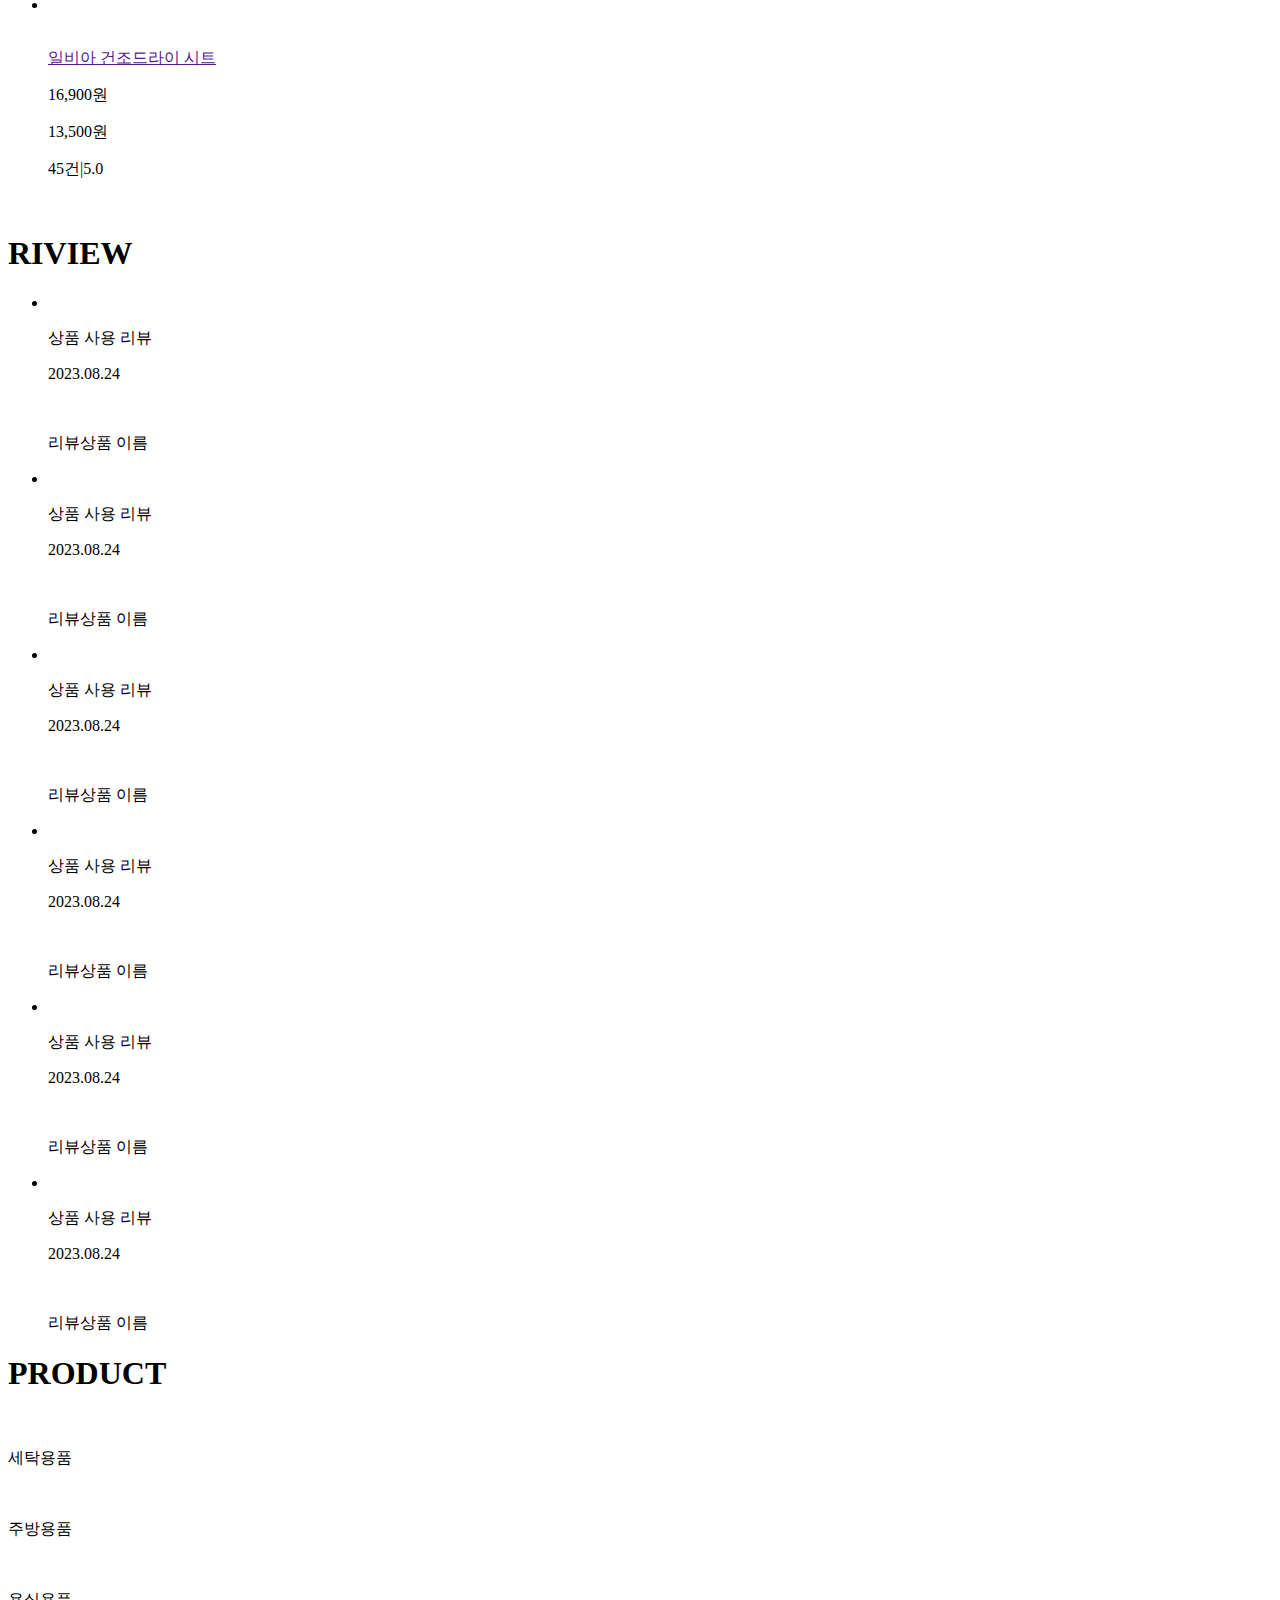
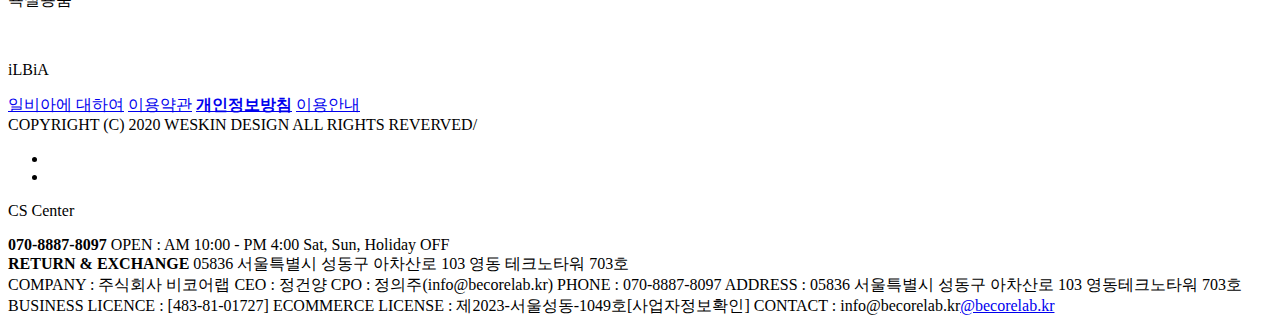
==== commit 5456adbc: "Update iLBiA.html" ====
--- a/iLBiA.html
+++ b/iLBiA.html
@@ -4,19 +4,19 @@
     <meta charset="UTF-8">
     <meta name="viewport" content="width=device-width, initial-scale=1.0">
     <title>iLBiA</title>
-    <script src="/js/iLBiA.js" defer></script>
+    <script src="/portfolio/js/iLBiA.js" defer></script>
     <link rel="preconnect" href="https://fonts.googleapis.com">
     <link rel="preconnect" href="https://fonts.gstatic.com" crossorigin>
     <link href="https://fonts.googleapis.com/css2?family=Inknut+Antiqua:wght@500;600;700&display=swap" rel="stylesheet">
     <link href="https://fonts.googleapis.com/css2?family=Material+Symbols+Outlined" rel="stylesheet" />
-    <link rel="stylesheet" href="/css/iLBiA.css">
-    <link rel="stylesheet" media="all and (max-width: 720px)" href="/css/iLBia-m.css">
+    <link rel="stylesheet" href="/portfolio/css/iLBiA.css">
+    <link rel="stylesheet" media="all and (max-width: 720px)" href="/portfolio/css/iLBia-m.css">
 </head>
 <body>
     <header>
         <div class="th">
             <label for="toggle" class="material-symbols-outlined">menu</label>
-            <div class="logo"><a href="#"><img src="/img/일비아/Untitled-2.png" alt=""></a></div>
+            <div class="logo"><a href="#"><img src="/portfolio/img/일비아/Untitled-2.png" alt=""></a></div>
             <input type="checkbox" onclick="" id="toggle"/>
             <div class="top" id="top">
                 <ul class="nav" id="nav"> 
@@ -31,9 +31,9 @@
                 <ul class="r-nav" id="na">
                     <li>
                         <a href="#"><p>LOGIN</p></a>
-                        <a href="#"><img src="/img/일비아/person_add_FILL0_wght400_GRAD0_opsz24.png" alt=""></a>
-                        <a href="#"><img src="/img/일비아/add_shopping_cart_FILL0_wght400_GRAD0_opsz24.png" alt=""></a>
-                        <a class="search" href="#"><img src="/img/일비아/search_FILL0_wght400_GRAD0_opsz24.png" alt=""></a>
+                        <a href="#"><img src="/portfolio/img/일비아/person_add_FILL0_wght400_GRAD0_opsz24.png" alt=""></a>
+                        <a href="#"><img src="/portfolio/img/일비아/add_shopping_cart_FILL0_wght400_GRAD0_opsz24.png" alt=""></a>
+                        <a class="search" href="#"><img src="/portfolio/img/일비아/search_FILL0_wght400_GRAD0_opsz24.png" alt=""></a>
                     </li>
                 </ul>
             </div>
@@ -53,107 +53,107 @@
                     <ul class="imgcollect">
                         <li>
                             <div class="im">
-                                <a href="" class="imgset"><img class="ig" src="/img/일비아/7913462a61d3bc958006ebfb48d8cd7a.jpg" alt=""></a>
-                                <div class="icon">
-                                    <a><img class="mg" src="/img/일비아/icon_202208290945291000.png" alt=""></a>
-                                    <a><img class="mg" src="/img/일비아/icon_202208290945342300.png" alt=""></a>
-                                    <a><img class="mg" src="/img/일비아/icon_202208290945465600.png" alt=""></a>
-                                    <a><img class="mg" src="/img/일비아/icon_202208290945566400.png" alt=""></a>
-                                </div>                              
-                            </div>
-                            <div class="text">
-                                <a href="" class="imgset"><p class="name">일비아 건조드라이 시트</p></a>
-                                <div class="sale">
-                                    <p>16,900원</p>
-                                    <p>13,500원</p>
-                                </div>
-                                <p>45건|5.0</p>
-                            </div>
-                        </li>
-                        <li>
-                            <div class="im">
-                                <a href="" class="imgset"><img class="ig" src="/img/일비아/5ca0af6839ef5c96b814d4c89a20ff12.jpg" alt=""></a>
-                                <div class="icon">
-                                    <a><img class="mg" src="/img/일비아/icon_202208290945291000.png" alt=""></a>
-                                    <a><img class="mg" src="/img/일비아/icon_202208290945342300.png" alt=""></a>
-                                    <a><img class="mg" src="/img/일비아/icon_202208290945465600.png" alt=""></a>
-                                    <a><img class="mg" src="/img/일비아/icon_202208290945566400.png" alt=""></a>
-                                </div>                              
-                            </div>
-                            <div class="text">
-                                <a href="" class="imgset"><p class="name">일비아 건조드라이 시트</p></a>
-                                <div class="sale">
-                                    <p>16,900원</p>
-                                    <p>13,500원</p>
-                                </div>
-                                <p>45건|5.0</p>
-                            </div>
-                        </li>
-                        <li>
-                            <div class="im">
-                                <a href="" class="imgset"><img class="ig" src="/img/일비아/img1.jpg" alt=""></a>
-                                <div class="icon">
-                                    <a><img class="mg" src="/img/일비아/icon_202208290945291000.png" alt=""></a>
-                                    <a><img class="mg" src="/img/일비아/icon_202208290945342300.png" alt=""></a>
-                                    <a><img class="mg" src="/img/일비아/icon_202208290945465600.png" alt=""></a>
-                                    <a><img class="mg" src="/img/일비아/icon_202208290945566400.png" alt=""></a>
-                                </div>                              
-                            </div>
-                            <div class="text">
-                                <a href="" class="imgset"><p class="name">일비아 건조드라이 시트</p></a>
-                                <div class="sale">
-                                    <p>16,900원</p>
-                                    <p>13,500원</p>
-                                </div>
-                                <p>45건|5.0</p>
-                            </div>
-                        </li>
-                        <li>
-                            <div class="im">
-                                <a href="" class="imgset"><img class="ig" src="/img/일비아/7913462a61d3bc958006ebfb48d8cd7a.jpg" alt=""></a>
-                                <div class="icon">
-                                    <a><img class="mg" src="/img/일비아/icon_202208290945291000.png" alt=""></a>
-                                    <a><img class="mg" src="/img/일비아/icon_202208290945342300.png" alt=""></a>
-                                    <a><img class="mg" src="/img/일비아/icon_202208290945465600.png" alt=""></a>
-                                    <a><img class="mg" src="/img/일비아/icon_202208290945566400.png" alt=""></a>
-                                </div>                              
-                            </div>
-                            <div class="text">
-                                <a href="" class="imgset"><p class="name">일비아 건조드라이 시트</p></a>
-                                <div class="sale">
-                                    <p>16,900원</p>
-                                    <p>13,500원</p>
-                                </div>
-                                <p>45건|5.0</p>
-                            </div>
-                        </li>
-                        <li>
-                            <div class="im">
-                                <a href="" class="imgset"><img class="ig" src="/img/일비아/5ca0af6839ef5c96b814d4c89a20ff12.jpg" alt=""></a>
-                                <div class="icon">
-                                    <a><img class="mg" src="/img/일비아/icon_202208290945291000.png" alt=""></a>
-                                    <a><img class="mg" src="/img/일비아/icon_202208290945342300.png" alt=""></a>
-                                    <a><img class="mg" src="/img/일비아/icon_202208290945465600.png" alt=""></a>
-                                    <a><img class="mg" src="/img/일비아/icon_202208290945566400.png" alt=""></a>
-                                </div>                              
-                            </div>
-                            <div class="text">
-                                <a href="" class="imgset"><p class="name">일비아 건조드라이 시트</p></a>
-                                <div class="sale">
-                                    <p>16,900원</p>
-                                    <p>13,500원</p>
-                                </div>
-                                <p>45건|5.0</p>
-                            </div>
-                        </li>
-                        <li>
-                            <div class="im">
-                                <a href="" class="imgset"><img class="ig" src="/img/일비아/img1.jpg" alt=""></a>
-                                <div class="icon">
-                                    <a><img class="mg" src="/img/일비아/icon_202208290945291000.png" alt=""></a>
-                                    <a><img class="mg" src="/img/일비아/icon_202208290945342300.png" alt=""></a>
-                                    <a><img class="mg" src="/img/일비아/icon_202208290945465600.png" alt=""></a>
-                                    <a><img class="mg" src="/img/일비아/icon_202208290945566400.png" alt=""></a>
+                                <a href="" class="imgset"><img class="ig" src="/portfolio/img/일비아/7913462a61d3bc958006ebfb48d8cd7a.jpg" alt=""></a>
+                                <div class="icon">
+                                    <a><img class="mg" src="/portfolio/img/일비아/icon_202208290945291000.png" alt=""></a>
+                                    <a><img class="mg" src="/portfolio/img/일비아/icon_202208290945342300.png" alt=""></a>
+                                    <a><img class="mg" src="/portfolio/img/일비아/icon_202208290945465600.png" alt=""></a>
+                                    <a><img class="mg" src="/portfolio/img/일비아/icon_202208290945566400.png" alt=""></a>
+                                </div>                              
+                            </div>
+                            <div class="text">
+                                <a href="" class="imgset"><p class="name">일비아 건조드라이 시트</p></a>
+                                <div class="sale">
+                                    <p>16,900원</p>
+                                    <p>13,500원</p>
+                                </div>
+                                <p>45건|5.0</p>
+                            </div>
+                        </li>
+                        <li>
+                            <div class="im">
+                                <a href="" class="imgset"><img class="ig" src="/portfolio/img/일비아/5ca0af6839ef5c96b814d4c89a20ff12.jpg" alt=""></a>
+                                <div class="icon">
+                                    <a><img class="mg" src="/portfolio/img/일비아/icon_202208290945291000.png" alt=""></a>
+                                    <a><img class="mg" src="/portfolio/img/일비아/icon_202208290945342300.png" alt=""></a>
+                                    <a><img class="mg" src="/portfolio/img/일비아/icon_202208290945465600.png" alt=""></a>
+                                    <a><img class="mg" src="/portfolio/img/일비아/icon_202208290945566400.png" alt=""></a>
+                                </div>                              
+                            </div>
+                            <div class="text">
+                                <a href="" class="imgset"><p class="name">일비아 건조드라이 시트</p></a>
+                                <div class="sale">
+                                    <p>16,900원</p>
+                                    <p>13,500원</p>
+                                </div>
+                                <p>45건|5.0</p>
+                            </div>
+                        </li>
+                        <li>
+                            <div class="im">
+                                <a href="" class="imgset"><img class="ig" src="/portfolio/img/일비아/img1.jpg" alt=""></a>
+                                <div class="icon">
+                                    <a><img class="mg" src="/portfolio/img/일비아/icon_202208290945291000.png" alt=""></a>
+                                    <a><img class="mg" src="/portfolio/img/일비아/icon_202208290945342300.png" alt=""></a>
+                                    <a><img class="mg" src="/portfolio/img/일비아/icon_202208290945465600.png" alt=""></a>
+                                    <a><img class="mg" src="/portfolio/img/일비아/icon_202208290945566400.png" alt=""></a>
+                                </div>                              
+                            </div>
+                            <div class="text">
+                                <a href="" class="imgset"><p class="name">일비아 건조드라이 시트</p></a>
+                                <div class="sale">
+                                    <p>16,900원</p>
+                                    <p>13,500원</p>
+                                </div>
+                                <p>45건|5.0</p>
+                            </div>
+                        </li>
+                        <li>
+                            <div class="im">
+                                <a href="" class="imgset"><img class="ig" src="/portfolio/img/일비아/7913462a61d3bc958006ebfb48d8cd7a.jpg" alt=""></a>
+                                <div class="icon">
+                                    <a><img class="mg" src="/portfolio/img/일비아/icon_202208290945291000.png" alt=""></a>
+                                    <a><img class="mg" src="/portfolio/img/일비아/icon_202208290945342300.png" alt=""></a>
+                                    <a><img class="mg" src="/portfolio/img/일비아/icon_202208290945465600.png" alt=""></a>
+                                    <a><img class="mg" src="/portfolio/img/일비아/icon_202208290945566400.png" alt=""></a>
+                                </div>                              
+                            </div>
+                            <div class="text">
+                                <a href="" class="imgset"><p class="name">일비아 건조드라이 시트</p></a>
+                                <div class="sale">
+                                    <p>16,900원</p>
+                                    <p>13,500원</p>
+                                </div>
+                                <p>45건|5.0</p>
+                            </div>
+                        </li>
+                        <li>
+                            <div class="im">
+                                <a href="" class="imgset"><img class="ig" src="/portfolio/img/일비아/5ca0af6839ef5c96b814d4c89a20ff12.jpg" alt=""></a>
+                                <div class="icon">
+                                    <a><img class="mg" src="/portfolio/img/일비아/icon_202208290945291000.png" alt=""></a>
+                                    <a><img class="mg" src="/portfolio/img/일비아/icon_202208290945342300.png" alt=""></a>
+                                    <a><img class="mg" src="/portfolio/img/일비아/icon_202208290945465600.png" alt=""></a>
+                                    <a><img class="mg" src="/portfolio/img/일비아/icon_202208290945566400.png" alt=""></a>
+                                </div>                              
+                            </div>
+                            <div class="text">
+                                <a href="" class="imgset"><p class="name">일비아 건조드라이 시트</p></a>
+                                <div class="sale">
+                                    <p>16,900원</p>
+                                    <p>13,500원</p>
+                                </div>
+                                <p>45건|5.0</p>
+                            </div>
+                        </li>
+                        <li>
+                            <div class="im">
+                                <a href="" class="imgset"><img class="ig" src="/portfolio/img/일비아/img1.jpg" alt=""></a>
+                                <div class="icon">
+                                    <a><img class="mg" src="/portfolio/img/일비아/icon_202208290945291000.png" alt=""></a>
+                                    <a><img class="mg" src="/portfolio/img/일비아/icon_202208290945342300.png" alt=""></a>
+                                    <a><img class="mg" src="/portfolio/img/일비아/icon_202208290945465600.png" alt=""></a>
+                                    <a><img class="mg" src="/portfolio/img/일비아/icon_202208290945566400.png" alt=""></a>
                                 </div>                              
                             </div>
                             <div class="text">
@@ -172,11 +172,11 @@
     </div>
     <div class="slider">
         <div class="slider1">
-            <a href=""><img class="myslide" src="/img/일비아/230330_rolling_banner_01.jpg" alt=""></a>
-            <a href=""><img class="myslide" src="/img/일비아/230330_rolling_banner_02.jpg" alt=""></a>
-            <a href=""><img class="myslide" src="/img/일비아/230330_rolling_banner_03.jpg" alt=""></a>
-            <a href=""><img class="myslide" src="/img/일비아/230330_rolling_banner_04.jpg" alt=""></a>
-            <a href=""><img class="myslide" src="/img/일비아/230330_rolling_banner_05.jpg" alt=""></a>
+            <a href=""><img class="myslide" src="/portfolio/img/일비아/230330_rolling_banner_01.jpg" alt=""></a>
+            <a href=""><img class="myslide" src="/portfolio/img/일비아/230330_rolling_banner_02.jpg" alt=""></a>
+            <a href=""><img class="myslide" src="/portfolio/img/일비아/230330_rolling_banner_03.jpg" alt=""></a>
+            <a href=""><img class="myslide" src="/portfolio/img/일비아/230330_rolling_banner_04.jpg" alt=""></a>
+            <a href=""><img class="myslide" src="/portfolio/img/일비아/230330_rolling_banner_05.jpg" alt=""></a>
         </div>
     </div>
     <div class="sec2">
@@ -185,56 +185,56 @@
             <div class="slid">
                 <ul class="list">
                     <li class="rset">
-                        <img src="/img/일비아/gallery_5e081261fa8a4430.jpg" alt="">
-                        <p>상품 사용 리뷰</p>
-                        <p>2023.08.24</p>
-                        <div class="r_set">
-                            <img src="/img/일비아/66c169fc59ebab7ce87772f3421886ae.png" alt="">
-                            <p>리뷰상품 이름</p>
-                        </div>
-                    </li>
-                    <li class="rset">
-                        <img src="/img/일비아/gallery_5e081261fa8a4430.jpg" alt="">
-                        <p>상품 사용 리뷰</p>
-                        <p>2023.08.24</p>
-                        <div class="r_set">
-                            <img src="/img/일비아/66c169fc59ebab7ce87772f3421886ae.png" alt="">
-                            <p>리뷰상품 이름</p>
-                        </div>
-                    </li>
-                    <li class="rset">
-                        <img src="/img/일비아/gallery_8770aff6521c8aa9.jpg" alt="">
-                        <p>상품 사용 리뷰</p>
-                        <p>2023.08.24</p>
-                        <div class="r_set">
-                            <img src="/img/일비아/66c169fc59ebab7ce87772f3421886ae.png" alt="">
-                            <p>리뷰상품 이름</p>
-                        </div>
-                    </li>
-                    <li class="rset">
-                        <img src="/img/일비아/gallery_8770aff6521c8aa9.jpg" alt="">
-                        <p>상품 사용 리뷰</p>
-                        <p>2023.08.24</p>
-                        <div class="r_set">
-                            <img src="/img/일비아/66c169fc59ebab7ce87772f3421886ae.png" alt="">
-                            <p>리뷰상품 이름</p>
-                        </div>
-                    </li>
-                    <li class="rset">
-                        <img src="/img/일비아/gallery_ea5d929cd4a150fe.jpg" alt="">
-                        <p>상품 사용 리뷰</p>
-                        <p>2023.08.24</p>
-                        <div class="r_set">
-                            <img src="/img/일비아/66c169fc59ebab7ce87772f3421886ae.png" alt="">
-                            <p>리뷰상품 이름</p>
-                        </div>
-                    </li>
-                    <li class="rset">
-                        <img src="/img/일비아/gallery_ea5d929cd4a150fe.jpg" alt="">
-                        <p>상품 사용 리뷰</p>
-                        <p>2023.08.24</p>
-                        <div class="r_set">
-                            <img src="/img/일비아/66c169fc59ebab7ce87772f3421886ae.png" alt="">
+                        <img src="/portfolio/img/일비아/gallery_5e081261fa8a4430.jpg" alt="">
+                        <p>상품 사용 리뷰</p>
+                        <p>2023.08.24</p>
+                        <div class="r_set">
+                            <img src="/portfolio/img/일비아/66c169fc59ebab7ce87772f3421886ae.png" alt="">
+                            <p>리뷰상품 이름</p>
+                        </div>
+                    </li>
+                    <li class="rset">
+                        <img src="/portfolio/img/일비아/gallery_5e081261fa8a4430.jpg" alt="">
+                        <p>상품 사용 리뷰</p>
+                        <p>2023.08.24</p>
+                        <div class="r_set">
+                            <img src="/portfolio/img/일비아/66c169fc59ebab7ce87772f3421886ae.png" alt="">
+                            <p>리뷰상품 이름</p>
+                        </div>
+                    </li>
+                    <li class="rset">
+                        <img src="/portfolio/img/일비아/gallery_8770aff6521c8aa9.jpg" alt="">
+                        <p>상품 사용 리뷰</p>
+                        <p>2023.08.24</p>
+                        <div class="r_set">
+                            <img src="/portfolio/img/일비아/66c169fc59ebab7ce87772f3421886ae.png" alt="">
+                            <p>리뷰상품 이름</p>
+                        </div>
+                    </li>
+                    <li class="rset">
+                        <img src="/portfolio/img/일비아/gallery_8770aff6521c8aa9.jpg" alt="">
+                        <p>상품 사용 리뷰</p>
+                        <p>2023.08.24</p>
+                        <div class="r_set">
+                            <img src="/portfolio/img/일비아/66c169fc59ebab7ce87772f3421886ae.png" alt="">
+                            <p>리뷰상품 이름</p>
+                        </div>
+                    </li>
+                    <li class="rset">
+                        <img src="/portfolio/img/일비아/gallery_ea5d929cd4a150fe.jpg" alt="">
+                        <p>상품 사용 리뷰</p>
+                        <p>2023.08.24</p>
+                        <div class="r_set">
+                            <img src="/portfolio/img/일비아/66c169fc59ebab7ce87772f3421886ae.png" alt="">
+                            <p>리뷰상품 이름</p>
+                        </div>
+                    </li>
+                    <li class="rset">
+                        <img src="/portfolio/img/일비아/gallery_ea5d929cd4a150fe.jpg" alt="">
+                        <p>상품 사용 리뷰</p>
+                        <p>2023.08.24</p>
+                        <div class="r_set">
+                            <img src="/portfolio/img/일비아/66c169fc59ebab7ce87772f3421886ae.png" alt="">
                             <p>리뷰상품 이름</p>
                         </div>
                     </li>
@@ -246,7 +246,7 @@
             <div class="hset">
                 <div class="hover">
                     <a href="#">
-                        <img src="/img/일비아/8cd649e8a42672700e8a55c8b316ec8e.jpg" alt="">
+                        <img src="/portfolio/img/일비아/8cd649e8a42672700e8a55c8b316ec8e.jpg" alt="">
                     </a>
                     <div class="p">
                         <p>세탁용품</p>
@@ -254,7 +254,7 @@
                 </div>
                 <div class="hover">
                     <a href="#">
-                        <img src="/img/일비아/7913462a61d3bc958006ebfb48d8cd7a.jpg" alt="">
+                        <img src="/portfolio/img/일비아/7913462a61d3bc958006ebfb48d8cd7a.jpg" alt="">
                     </a>
                     <div class="p">
                         <p>주방용품</p>
@@ -262,7 +262,7 @@
                 </div>
                 <div class="hover">
                     <a href="#">
-                        <img src="/img/일비아/66c169fc59ebab7ce87772f3421886ae.png" alt="">
+                        <img src="/portfolio/img/일비아/66c169fc59ebab7ce87772f3421886ae.png" alt="">
                     </a>
                     <div class="p">
                         <p>욕실용품</p>
@@ -271,7 +271,7 @@
             </div>
         </div>
     </div>
-    <div class="fimg"><a href="#"><img src="/img/일비아/c2bbf0fb321c350a6a55529e1d616d27.jpg" alt=""></a></div>
+    <div class="fimg"><a href="#"><img src="/portfolio/img/일비아/c2bbf0fb321c350a6a55529e1d616d27.jpg" alt=""></a></div>
     <footer>
         <div class="foot">
             <div class="f_inner">
@@ -283,10 +283,10 @@
                     <span><a href="#">이용안내</a></span>
                     <br>
                     <span>COPYRIGHT (C) 2020 WESKIN DESIGN</span>
-                    <span>ALL RIGHTS REVERVED/<img src="/img/일비아/weskin_logo.gif" alt=""></span>
+                    <span>ALL RIGHTS REVERVED/<img src="/portfolio/img/일비아/weskin_logo.gif" alt=""></span>
                     <ul>
-                        <li><a href="#"><img src="/img/일비아/sns_i.png" alt=""></a></li>
-                        <li><a href="#"><img src="/img/일비아/sns_f.png" alt=""></a></li>
+                        <li><a href="#"><img src="/portfolio/img/일비아/sns_i.png" alt=""></a></li>
+                        <li><a href="#"><img src="/portfolio/img/일비아/sns_f.png" alt=""></a></li>
                     </ul>
                 </div>
                 <div class="foot_2">
@@ -308,7 +308,7 @@
                     <span>BUSINESS LICENCE : [483-81-01727]</span>
                     <span>ECOMMERCE LICENSE : 제2023-서울성동-1049호[사업자정보확인]</span>
                     <span>CONTACT : info@becorelab.kr<a href="#">@becorelab.kr</a></span>
-                    <img src="/img/일비아/ftIcon_w.png" alt="">
+                    <img src="/portfolio/img/일비아/ftIcon_w.png" alt="">
                 </div>
             </div>
         </div>
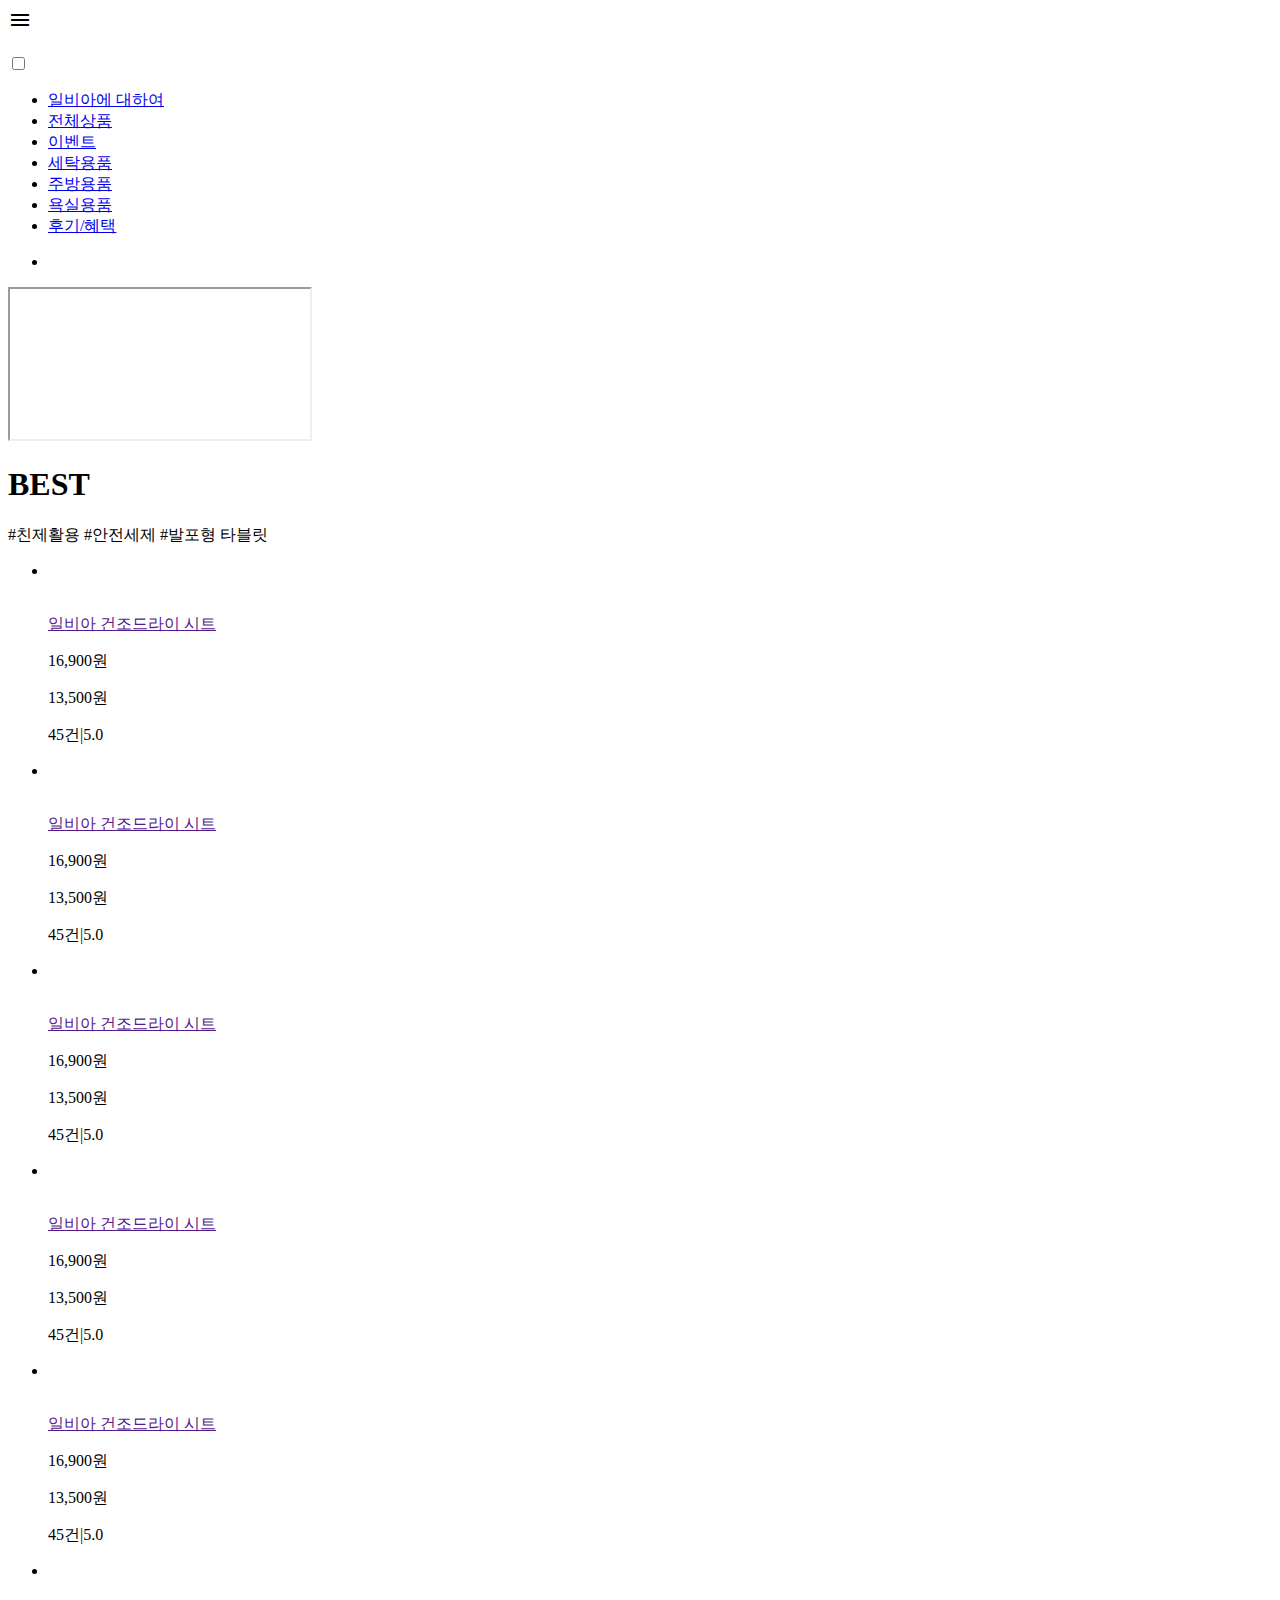
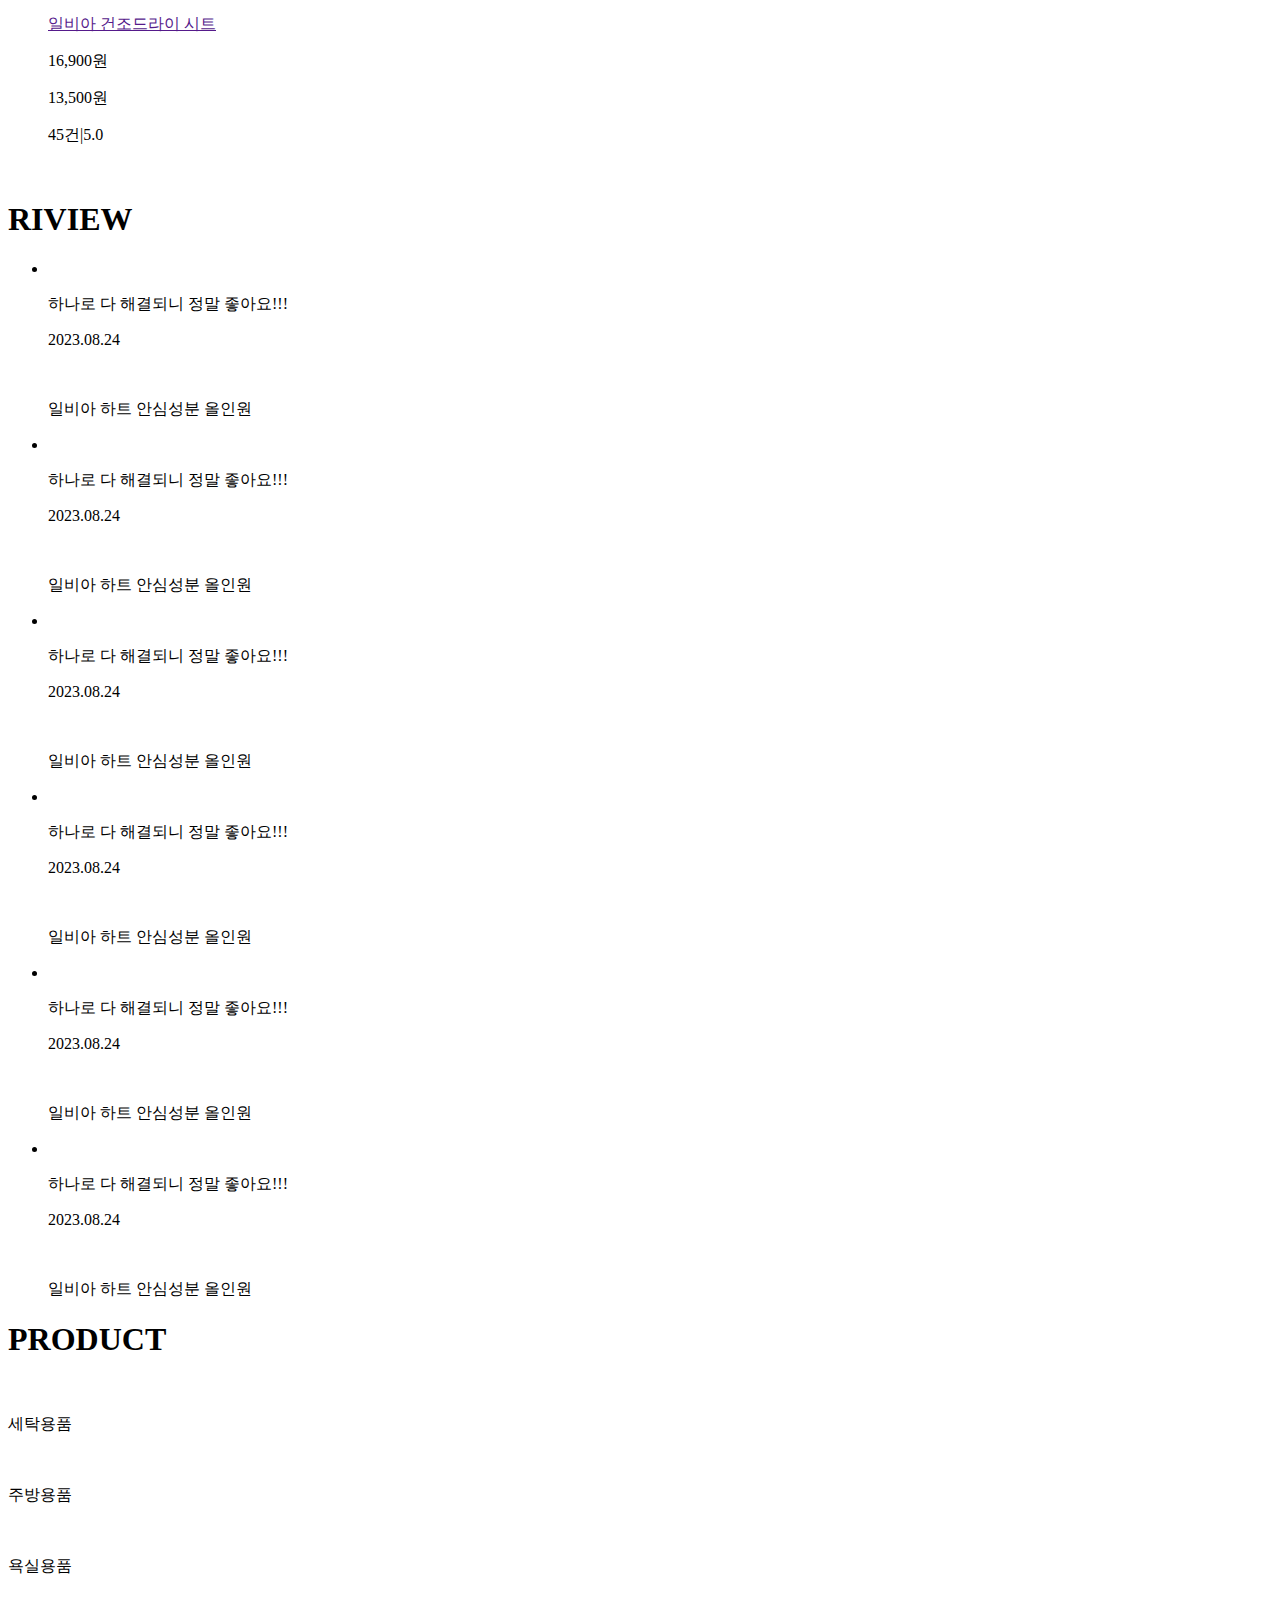
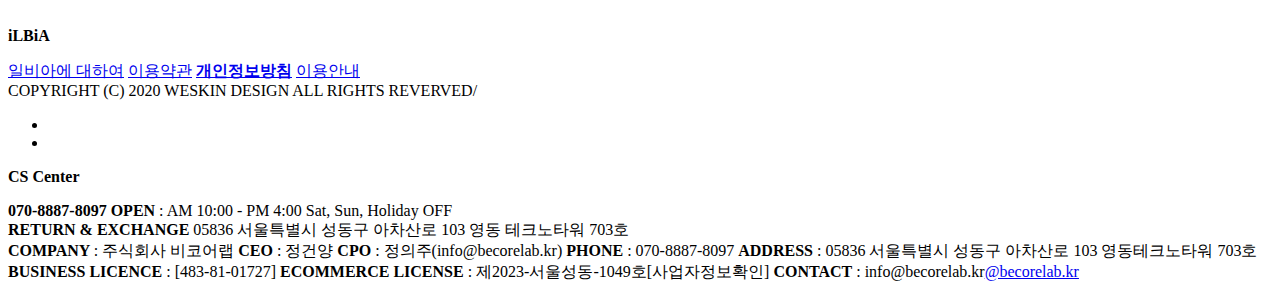
==== commit 6a023b8f: "Update iLBiA.html" ====
--- a/iLBiA.html
+++ b/iLBiA.html
@@ -7,16 +7,17 @@
     <script src="/portfolio/js/iLBiA.js" defer></script>
     <link rel="preconnect" href="https://fonts.googleapis.com">
     <link rel="preconnect" href="https://fonts.gstatic.com" crossorigin>
+    <link href="https://fonts.googleapis.com/css2?family=Noto+Sans+KR:wght@400;500;600&display=swap" rel="stylesheet">
     <link href="https://fonts.googleapis.com/css2?family=Inknut+Antiqua:wght@500;600;700&display=swap" rel="stylesheet">
     <link href="https://fonts.googleapis.com/css2?family=Material+Symbols+Outlined" rel="stylesheet" />
     <link rel="stylesheet" href="/portfolio/css/iLBiA.css">
-    <link rel="stylesheet" media="all and (max-width: 720px)" href="/portfolio/css/iLBia-m.css">
+    <link rel="stylesheet" media="all and (max-width: 720px)" href="/portfolio/css/iLBiA-m.css">
 </head>
 <body>
     <header>
         <div class="th">
             <label for="toggle" class="material-symbols-outlined">menu</label>
-            <div class="logo"><a href="#"><img src="/portfolio/img/일비아/Untitled-2.png" alt=""></a></div>
+            <div class="logo"><a href="#"><img src="/portfolio/img/일비아/-001.png" alt=""></a></div>
             <input type="checkbox" onclick="" id="toggle"/>
             <div class="top" id="top">
                 <ul class="nav" id="nav"> 
@@ -30,7 +31,7 @@
                 </ul>
                 <ul class="r-nav" id="na">
                     <li>
-                        <a href="#"><p>LOGIN</p></a>
+                        <a href="#"><img src="/portfolio/img/일비아/login_FILL0_wght400_GRAD0_opsz24.png" alt=""></a>
                         <a href="#"><img src="/portfolio/img/일비아/person_add_FILL0_wght400_GRAD0_opsz24.png" alt=""></a>
                         <a href="#"><img src="/portfolio/img/일비아/add_shopping_cart_FILL0_wght400_GRAD0_opsz24.png" alt=""></a>
                         <a class="search" href="#"><img src="/portfolio/img/일비아/search_FILL0_wght400_GRAD0_opsz24.png" alt=""></a>
@@ -179,6 +180,7 @@
             <a href=""><img class="myslide" src="/portfolio/img/일비아/230330_rolling_banner_05.jpg" alt=""></a>
         </div>
     </div>
+    
     <div class="sec2">
         <div class="riview">
             <h1>RIVIEW</h1>
@@ -186,56 +188,56 @@
                 <ul class="list">
                     <li class="rset">
                         <img src="/portfolio/img/일비아/gallery_5e081261fa8a4430.jpg" alt="">
-                        <p>상품 사용 리뷰</p>
-                        <p>2023.08.24</p>
-                        <div class="r_set">
-                            <img src="/portfolio/img/일비아/66c169fc59ebab7ce87772f3421886ae.png" alt="">
-                            <p>리뷰상품 이름</p>
+                        <p>하나로 다 해결되니 정말 좋아요!!!</p>
+                        <p>2023.08.24</p>
+                        <div class="r_set">
+                            <img src="/portfolio/img/일비아/66c169fc59ebab7ce87772f3421886ae.png" alt="">
+                            <p>일비아 하트 안심성분 올인원</p>
                         </div>
                     </li>
                     <li class="rset">
                         <img src="/portfolio/img/일비아/gallery_5e081261fa8a4430.jpg" alt="">
-                        <p>상품 사용 리뷰</p>
-                        <p>2023.08.24</p>
-                        <div class="r_set">
-                            <img src="/portfolio/img/일비아/66c169fc59ebab7ce87772f3421886ae.png" alt="">
-                            <p>리뷰상품 이름</p>
+                        <p>하나로 다 해결되니 정말 좋아요!!!</p>
+                        <p>2023.08.24</p>
+                        <div class="r_set">
+                            <img src="/portfolio/img/일비아/66c169fc59ebab7ce87772f3421886ae.png" alt="">
+                            <p>일비아 하트 안심성분 올인원</p>
                         </div>
                     </li>
                     <li class="rset">
                         <img src="/portfolio/img/일비아/gallery_8770aff6521c8aa9.jpg" alt="">
-                        <p>상품 사용 리뷰</p>
-                        <p>2023.08.24</p>
-                        <div class="r_set">
-                            <img src="/portfolio/img/일비아/66c169fc59ebab7ce87772f3421886ae.png" alt="">
-                            <p>리뷰상품 이름</p>
+                        <p>하나로 다 해결되니 정말 좋아요!!!</p>
+                        <p>2023.08.24</p>
+                        <div class="r_set">
+                            <img src="/portfolio/img/일비아/66c169fc59ebab7ce87772f3421886ae.png" alt="">
+                            <p>일비아 하트 안심성분 올인원</p>
                         </div>
                     </li>
                     <li class="rset">
                         <img src="/portfolio/img/일비아/gallery_8770aff6521c8aa9.jpg" alt="">
-                        <p>상품 사용 리뷰</p>
-                        <p>2023.08.24</p>
-                        <div class="r_set">
-                            <img src="/portfolio/img/일비아/66c169fc59ebab7ce87772f3421886ae.png" alt="">
-                            <p>리뷰상품 이름</p>
+                        <p>하나로 다 해결되니 정말 좋아요!!!</p>
+                        <p>2023.08.24</p>
+                        <div class="r_set">
+                            <img src="/portfolio/img/일비아/66c169fc59ebab7ce87772f3421886ae.png" alt="">
+                            <p>일비아 하트 안심성분 올인원</p>
                         </div>
                     </li>
                     <li class="rset">
                         <img src="/portfolio/img/일비아/gallery_ea5d929cd4a150fe.jpg" alt="">
-                        <p>상품 사용 리뷰</p>
-                        <p>2023.08.24</p>
-                        <div class="r_set">
-                            <img src="/portfolio/img/일비아/66c169fc59ebab7ce87772f3421886ae.png" alt="">
-                            <p>리뷰상품 이름</p>
+                        <p>하나로 다 해결되니 정말 좋아요!!!</p>
+                        <p>2023.08.24</p>
+                        <div class="r_set">
+                            <img src="/portfolio/img/일비아/66c169fc59ebab7ce87772f3421886ae.png" alt="">
+                            <p>일비아 하트 안심성분 올인원</p>
                         </div>
                     </li>
                     <li class="rset">
                         <img src="/portfolio/img/일비아/gallery_ea5d929cd4a150fe.jpg" alt="">
-                        <p>상품 사용 리뷰</p>
-                        <p>2023.08.24</p>
-                        <div class="r_set">
-                            <img src="/portfolio/img/일비아/66c169fc59ebab7ce87772f3421886ae.png" alt="">
-                            <p>리뷰상품 이름</p>
+                        <p>하나로 다 해결되니 정말 좋아요!!!</p>
+                        <p>2023.08.24</p>
+                        <div class="r_set">
+                            <img src="/portfolio/img/일비아/66c169fc59ebab7ce87772f3421886ae.png" alt="">
+                            <p>일비아 하트 안심성분 올인원</p>
                         </div>
                     </li>
                 </ul>
@@ -276,7 +278,7 @@
         <div class="foot">
             <div class="f_inner">
                 <div class="foot_1">
-                    <p>iLBiA</p>
+                    <p><strong>iLBiA</strong></p>
                     <span><a href="#">일비아에 대하여</a></span>
                     <span><a href="#">이용약관</a></span>
                     <span><a href="#"><strong>개인정보방침</strong></a></span>
@@ -290,9 +292,9 @@
                     </ul>
                 </div>
                 <div class="foot_2">
-                    <p>CS Center</p>
-                    <span><strong>070-8887-8097</strong></span>
-                    <span>OPEN : AM 10:00 - PM 4:00</span>
+                    <p><strong>CS Center</strong></p>
+                   <span> <strong>070-8887-8097</strong></span>
+                    <span><strong>OPEN</strong> : AM 10:00 - PM 4:00</span>
                     <span>Sat, Sun, Holiday OFF</span>
                     <br>
                     <span><strong>RETURN & EXCHANGE</strong></span>
@@ -300,14 +302,14 @@
                     <span>테크노타워 703호</span>
                 </div>
                 <div class="foot_3">
-                    <span>COMPANY : 주식회사 비코어랩</span>
-                    <span>CEO : 정건양</span>
-                    <span>CPO : 정의주(info@becorelab.kr)</span>
-                    <span>PHONE : 070-8887-8097</span>
-                    <span>ADDRESS : 05836 서울특별시 성동구 아차산로 103 영동테크노타워 703호</span>
-                    <span>BUSINESS LICENCE : [483-81-01727]</span>
-                    <span>ECOMMERCE LICENSE : 제2023-서울성동-1049호[사업자정보확인]</span>
-                    <span>CONTACT : info@becorelab.kr<a href="#">@becorelab.kr</a></span>
+                    <span><strong> COMPANY </strong>: 주식회사 비코어랩</span>
+                    <span><strong>CEO</strong> : 정건양</span>
+                    <span><strong>CPO</strong> : 정의주(info@becorelab.kr)</span>
+                    <span><strong>PHONE</strong> : 070-8887-8097</span>
+                    <span><strong>ADDRESS</strong> : 05836 서울특별시 성동구 아차산로 103 영동테크노타워 703호</span>
+                    <span><strong>BUSINESS LICENCE</strong> : [483-81-01727]</span>
+                    <span><strong>ECOMMERCE LICENSE</strong> : 제2023-서울성동-1049호[사업자정보확인]</span>
+                    <span><strong>CONTACT</strong> : info@becorelab.kr<a href="#">@becorelab.kr</a></span>
                     <img src="/portfolio/img/일비아/ftIcon_w.png" alt="">
                 </div>
             </div>
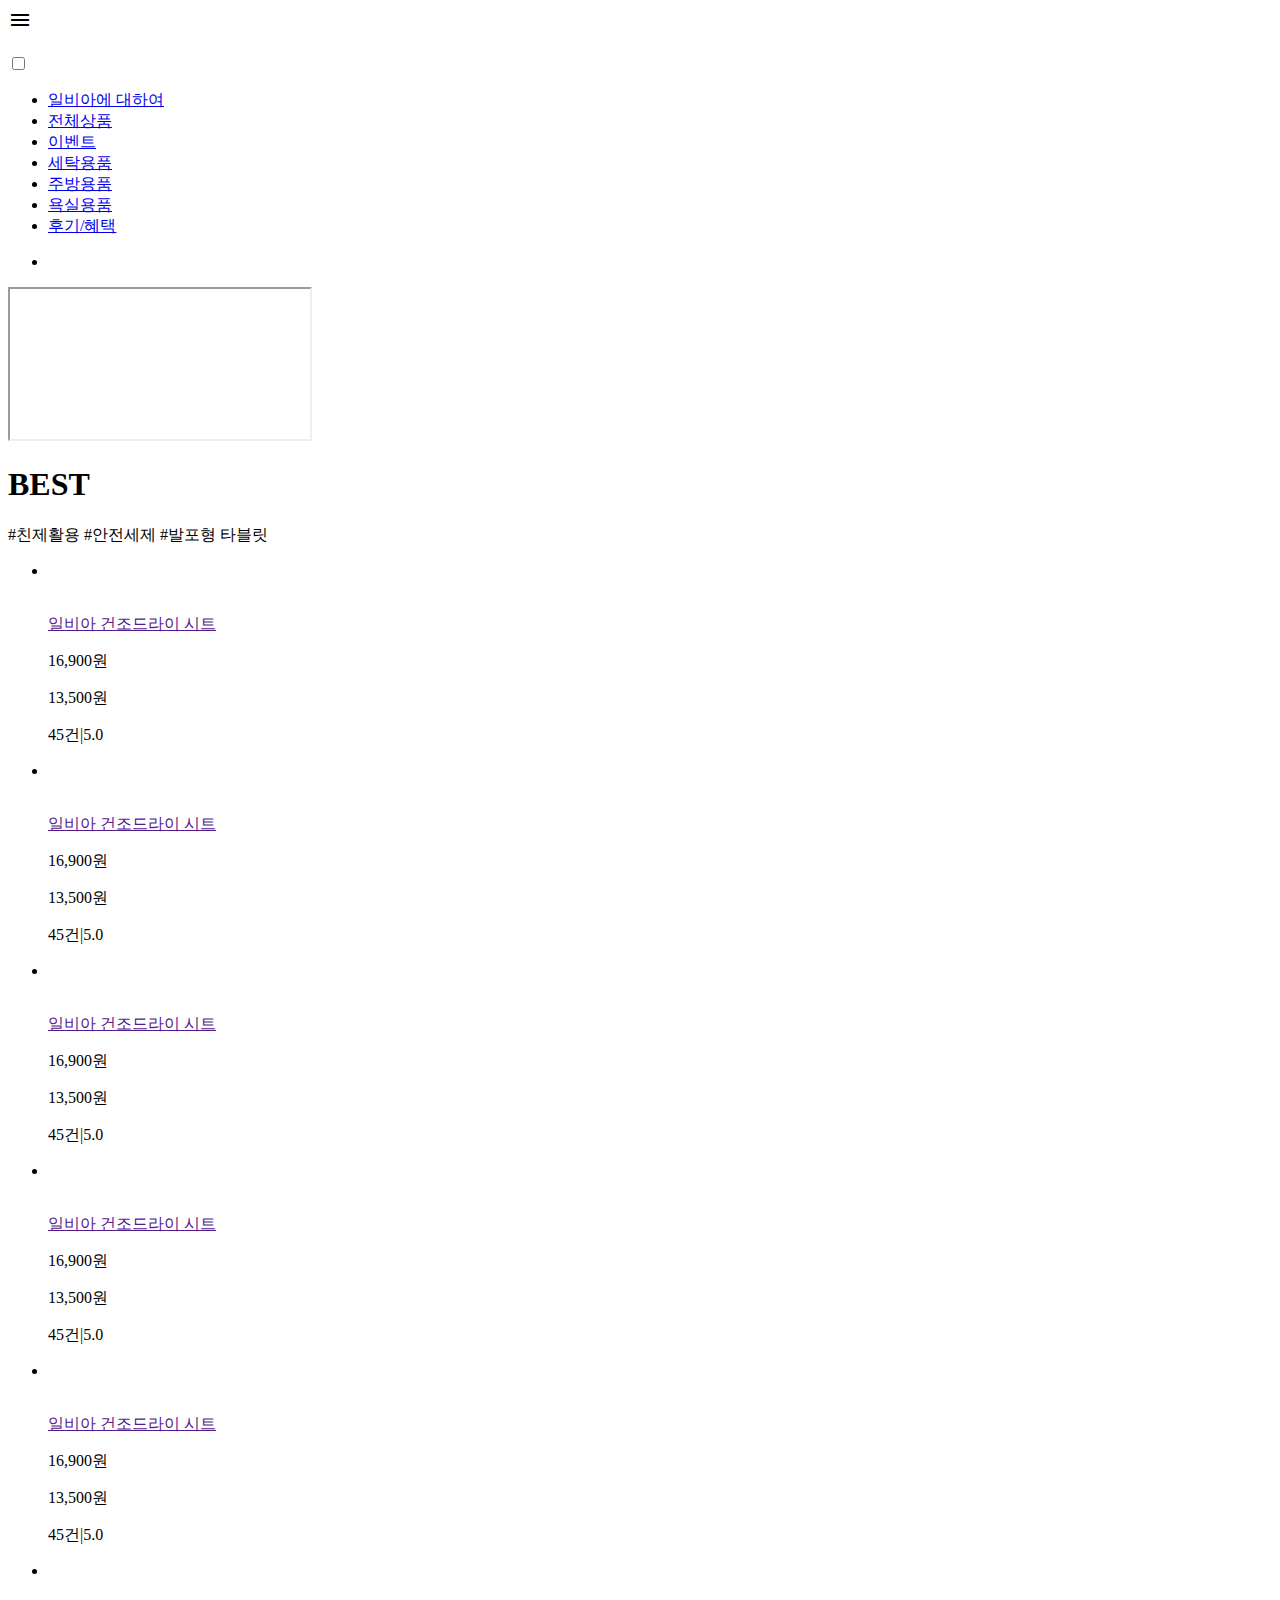
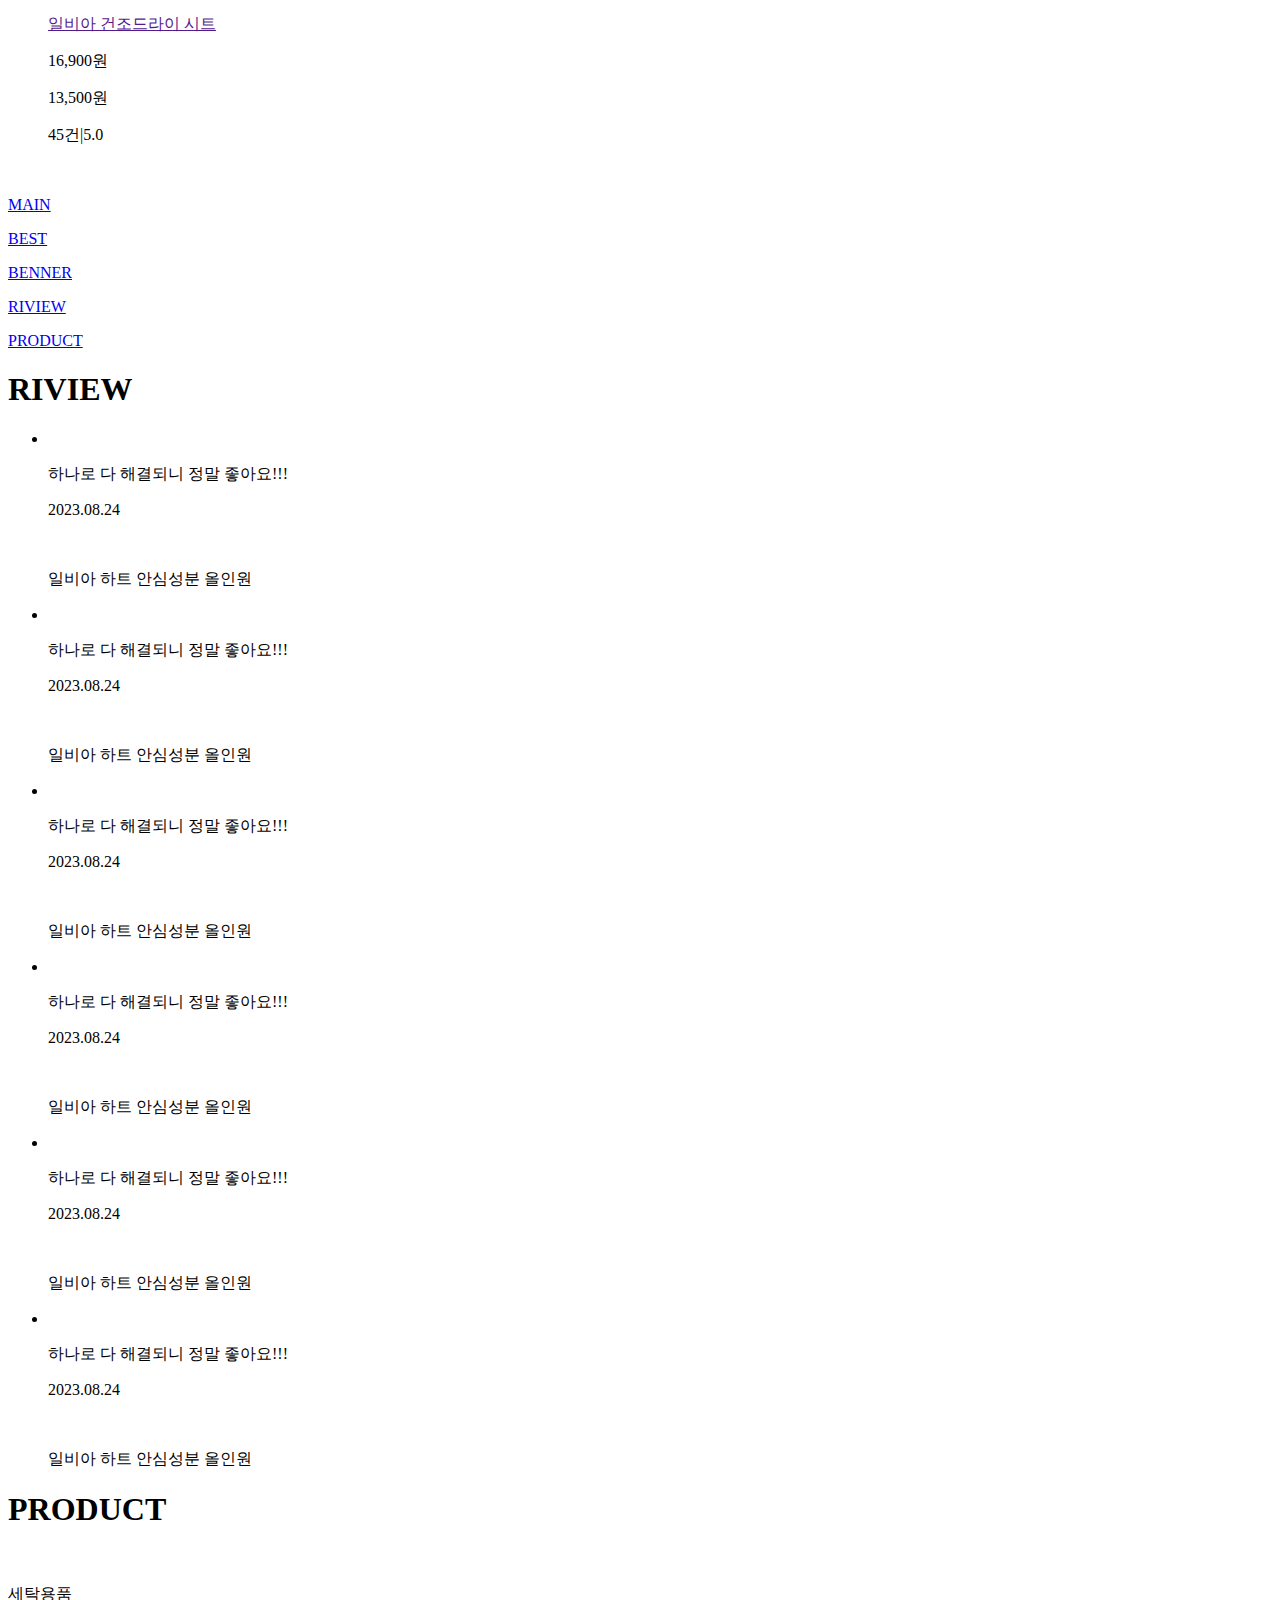
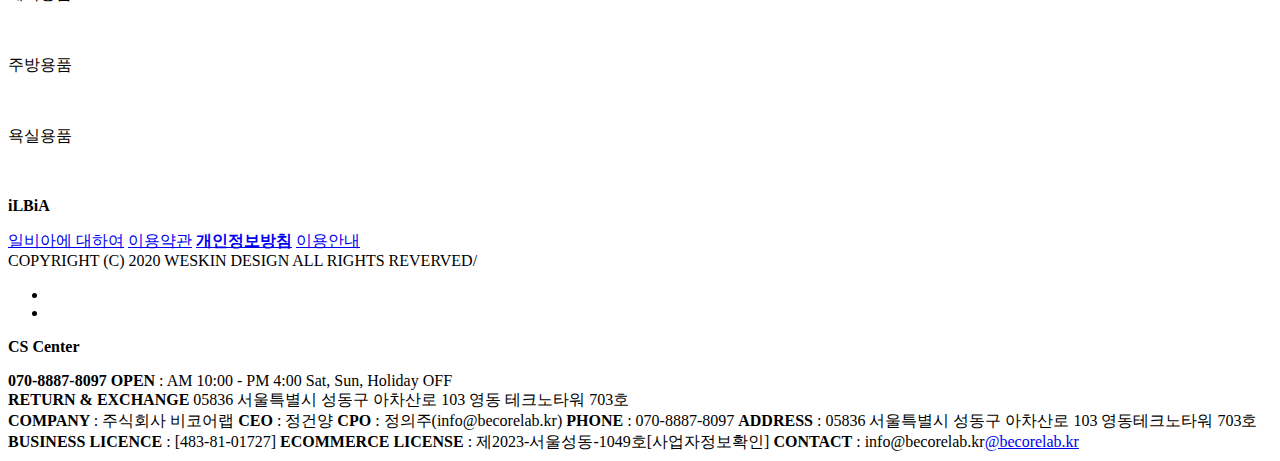
==== commit 7c40e007: "Update iLBiA.html" ====
--- a/iLBiA.html
+++ b/iLBiA.html
@@ -41,14 +41,17 @@
         </div>
     </header>
     <div class="video">
-        <iframe class="vid" id="vid" src="https://www.youtube.com/embed/-sbx6gYbtME?autoplay=1&mute=1&controls=0&loop=1&playlist=-sbx6gYbtME" title="YouTube video player" allow="accelerometer; autoplay; clipboard-write; encrypted-media; gyroscope; picture-in-picture; web-share" allowfullscreen></iframe>
+        <a id="tag1"></a>
+        <iframe class="vid" id="vid" src="https://www.youtube.com/embed/-sbx6gYbtME?autoplay=1&mute=1&controls=0&loop=1&playlist=-sbx6gYbtME" title="YouTube video player" allow="accelerometer; autoplay; clipboard-write; encrypted-media; gyroscope; picture-in-picture; web-share" allowfullscreen></iframe>  
     </div>
+    <a id="tag2"></a>
     <div class="sec1">
         <div class="inner-1">
             <div class="tx">
                 <h1>BEST</h1>
                 <p>#친제활용 #안전세제 #발포형 타블릿</p>
             </div>
+           
             <div class="slidebox">
                 <div class="swiper-card">
                     <ul class="imgcollect">
@@ -172,6 +175,7 @@
         </div>
     </div>
     <div class="slider">
+        <a id="tag3"></a>
         <div class="slider1">
             <a href=""><img class="myslide" src="/portfolio/img/일비아/230330_rolling_banner_01.jpg" alt=""></a>
             <a href=""><img class="myslide" src="/portfolio/img/일비아/230330_rolling_banner_02.jpg" alt=""></a>
@@ -180,9 +184,16 @@
             <a href=""><img class="myslide" src="/portfolio/img/일비아/230330_rolling_banner_05.jpg" alt=""></a>
         </div>
     </div>
-    
+    <aside>
+        <a href="#tag1"><p>MAIN</p></a>
+        <a href="#tag2"><p>BEST</p></a>
+        <a href="#tag3"><p>BENNER</p></a>
+        <a href="#tag4"><p>RIVIEW</p></a>
+        <a href="#tag5"><p>PRODUCT</p></a>
+    </aside>
     <div class="sec2">
         <div class="riview">
+            <a id="tag4"></a>
             <h1>RIVIEW</h1>
             <div class="slid">
                 <ul class="list">
@@ -244,6 +255,7 @@
             </div>
         </div>
         <div class="product">
+            <a id="tag5"></a>
             <h1>PRODUCT</h1>
             <div class="hset">
                 <div class="hover">
@@ -287,8 +299,8 @@
                     <span>COPYRIGHT (C) 2020 WESKIN DESIGN</span>
                     <span>ALL RIGHTS REVERVED/<img src="/portfolio/img/일비아/weskin_logo.gif" alt=""></span>
                     <ul>
-                        <li><a href="#"><img src="/portfolio/img/일비아/sns_i.png" alt=""></a></li>
-                        <li><a href="#"><img src="/portfolio/img/일비아/sns_f.png" alt=""></a></li>
+                        <li><a href="#"><img class="ic" src="/portfolio/img/일비아/sns_i.png" alt=""></a></li>
+                        <li><a href="#"><img class="ic" src="/portfolio/img/일비아/sns_f.png" alt=""></a></li>
                     </ul>
                 </div>
                 <div class="foot_2">
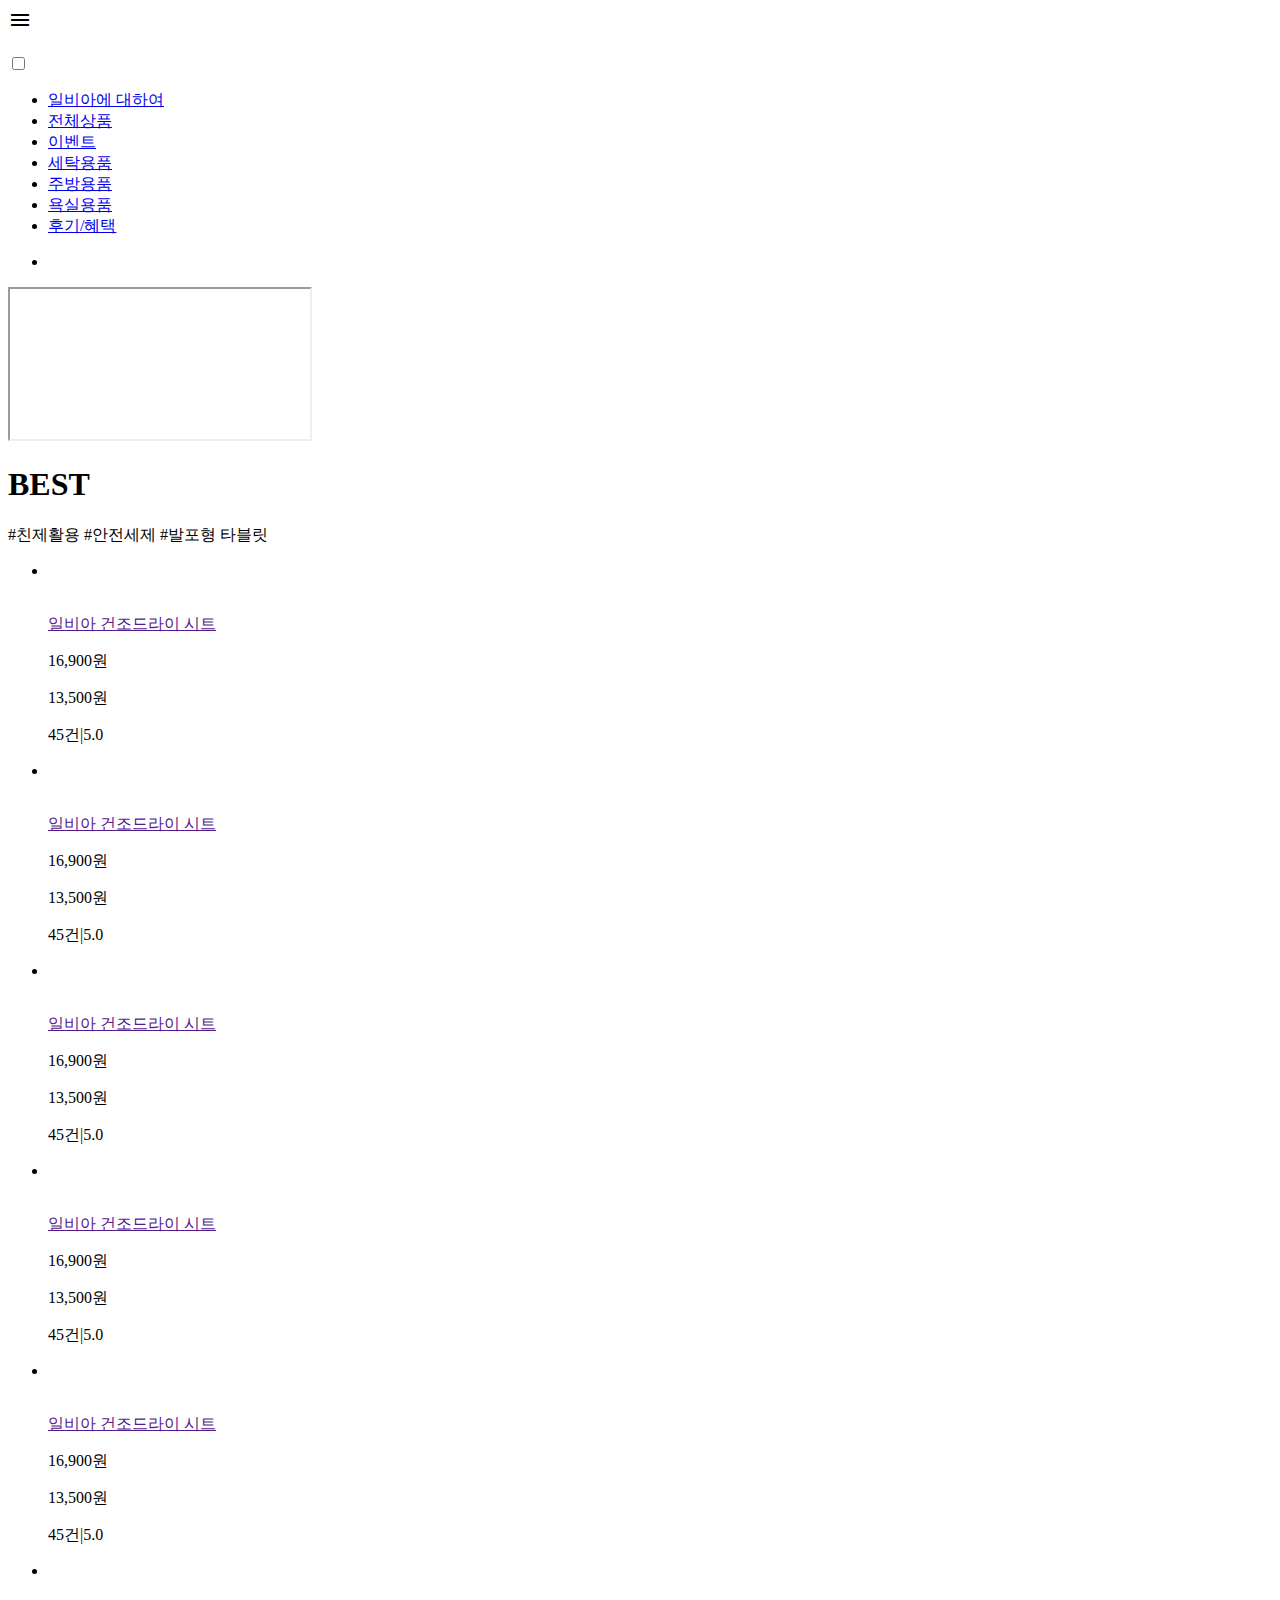
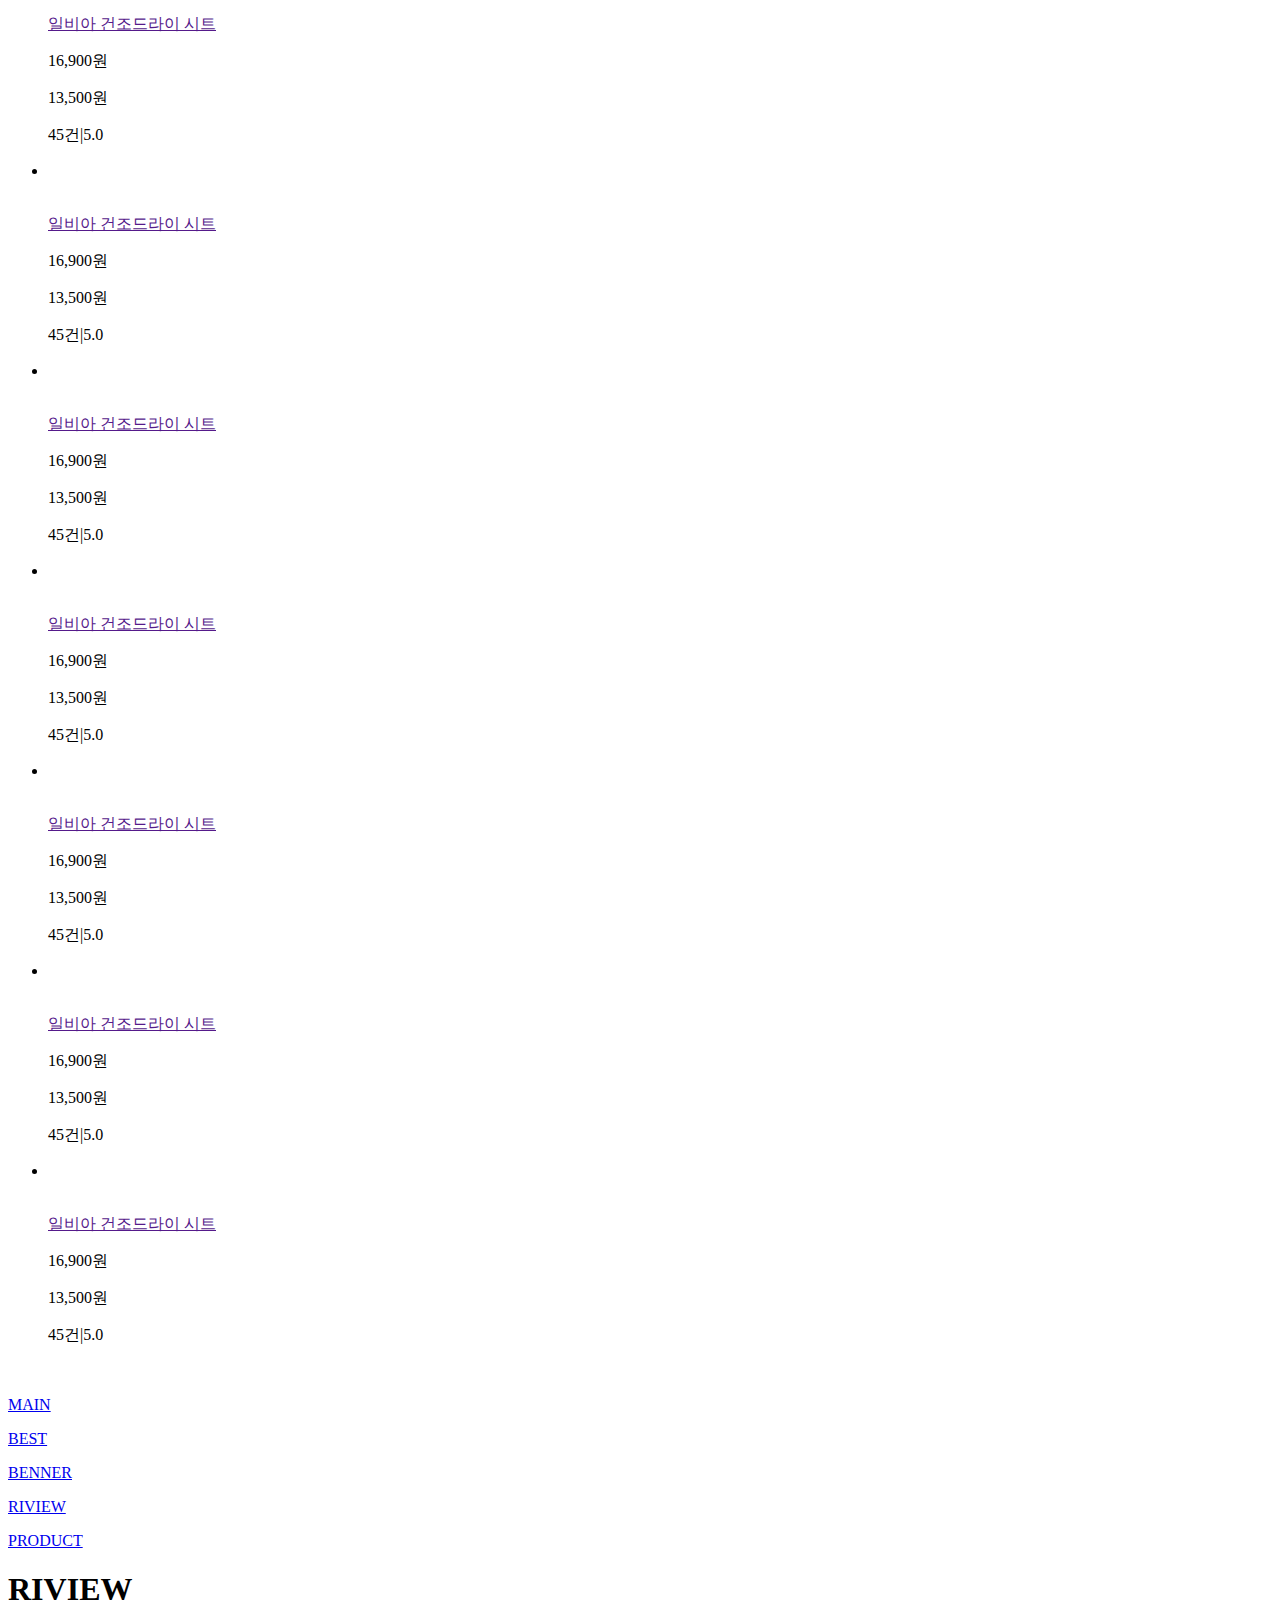
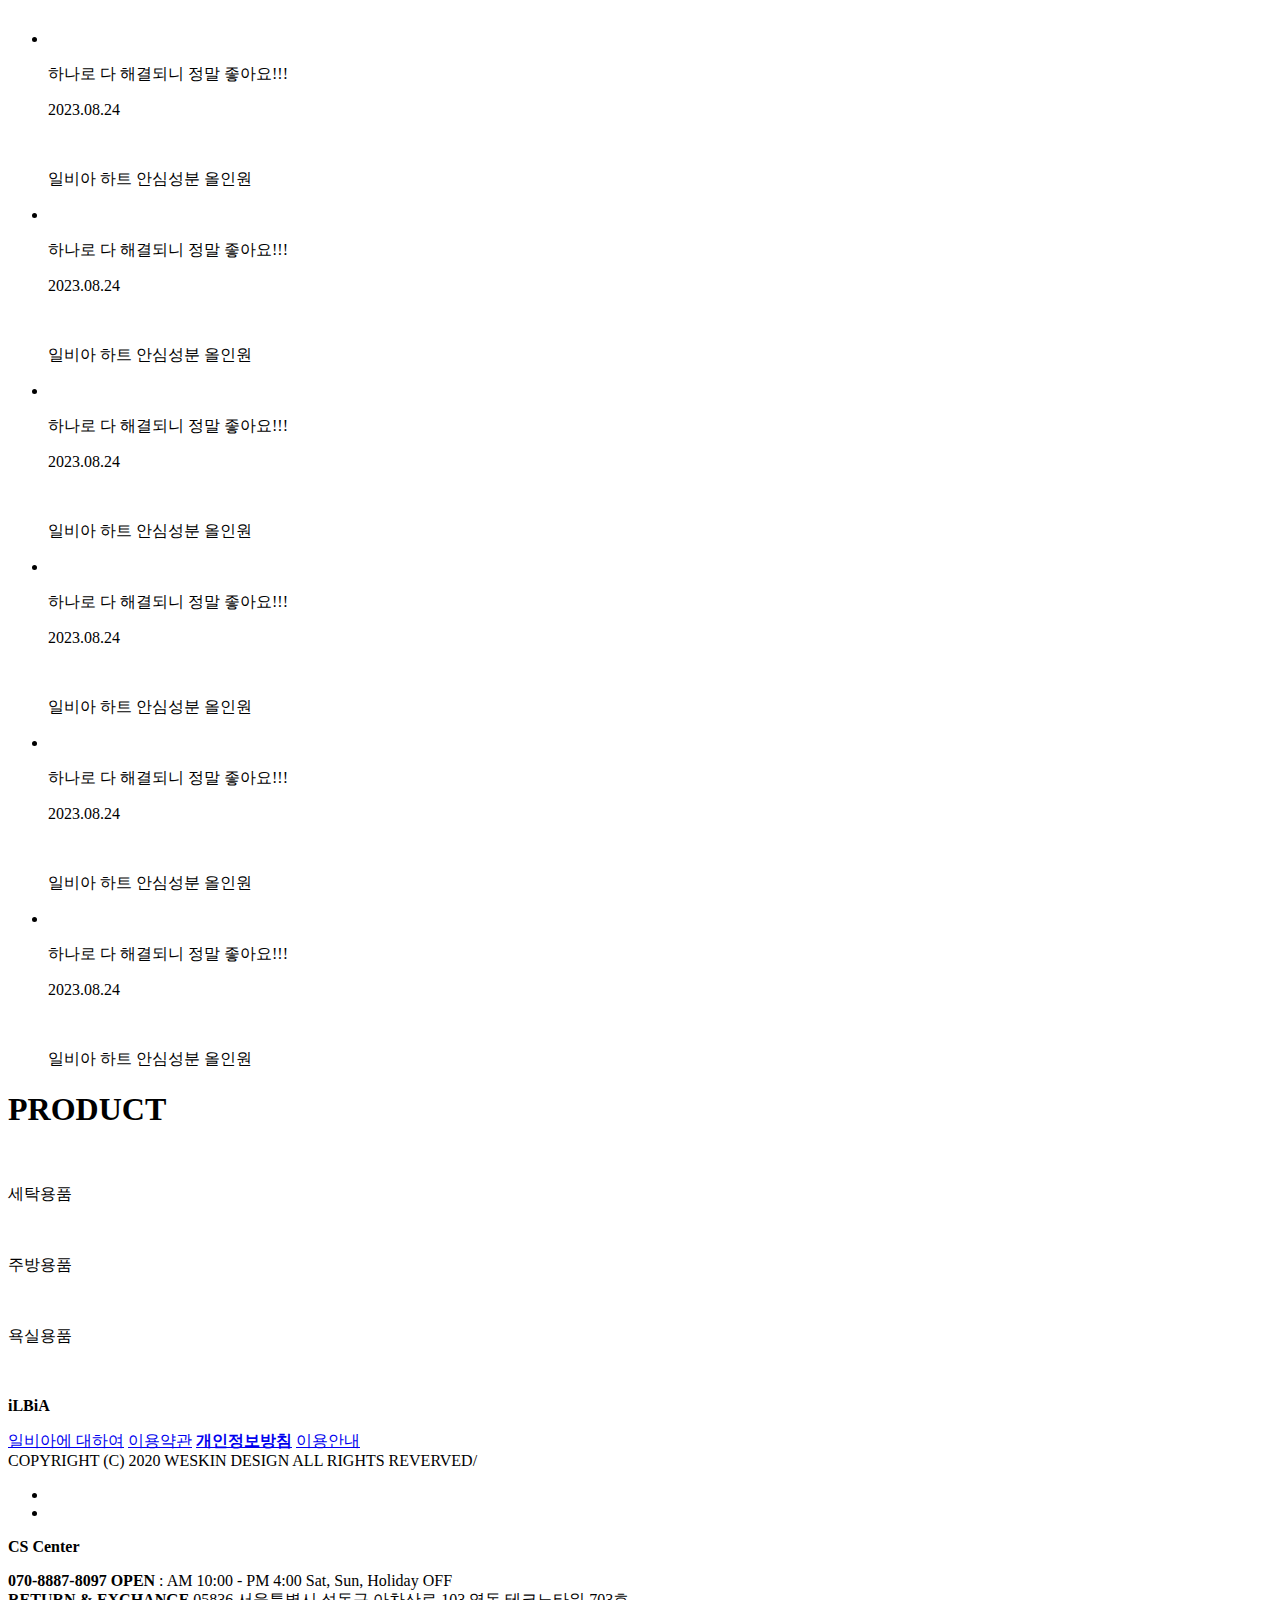
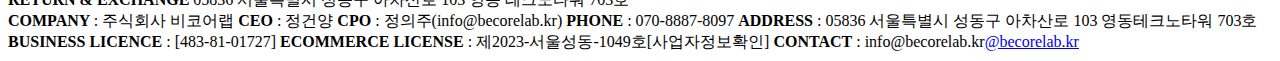
==== commit e43020ca: "Update iLBiA.html" ====
--- a/iLBiA.html
+++ b/iLBiA.html
@@ -170,6 +170,122 @@
                             </div>
                         </li>
                     </ul>
+                    <ul class="imgcollect-2">
+                        <li>
+                            <div class="im">
+                                <a href="" class="imgset"><img class="ig" src="/portfolio/img/일비아/7913462a61d3bc958006ebfb48d8cd7a.jpg" alt=""></a>
+                                <div class="icon">
+                                    <a><img class="mg" src="/portfolio/img/일비아/icon_202208290945291000.png" alt=""></a>
+                                    <a><img class="mg" src="/portfolio/img/일비아/icon_202208290945342300.png" alt=""></a>
+                                    <a><img class="mg" src="/portfolio/img/일비아/icon_202208290945465600.png" alt=""></a>
+                                    <a><img class="mg" src="/portfolio/img/일비아/icon_202208290945566400.png" alt=""></a>
+                                </div>                              
+                            </div>
+                            <div class="text">
+                                <a href="" class="imgset"><p class="name">일비아 건조드라이 시트</p></a>
+                                <div class="sale">
+                                    <p>16,900원</p>
+                                    <p>13,500원</p>
+                                </div>
+                                <p>45건|5.0</p>
+                            </div>
+                        </li>
+                        <li>
+                            <div class="im">
+                                <a href="" class="imgset"><img class="ig" src="/portfolio/img/일비아/5ca0af6839ef5c96b814d4c89a20ff12.jpg" alt=""></a>
+                                <div class="icon">
+                                    <a><img class="mg" src="/portfolio/img/일비아/icon_202208290945291000.png" alt=""></a>
+                                    <a><img class="mg" src="/portfolio/img/일비아/icon_202208290945342300.png" alt=""></a>
+                                    <a><img class="mg" src="/portfolio/img/일비아/icon_202208290945465600.png" alt=""></a>
+                                    <a><img class="mg" src="/portfolio/img/일비아/icon_202208290945566400.png" alt=""></a>
+                                </div>                              
+                            </div>
+                            <div class="text">
+                                <a href="" class="imgset"><p class="name">일비아 건조드라이 시트</p></a>
+                                <div class="sale">
+                                    <p>16,900원</p>
+                                    <p>13,500원</p>
+                                </div>
+                                <p>45건|5.0</p>
+                            </div>
+                        </li>
+                        <li>
+                            <div class="im">
+                                <a href="" class="imgset"><img class="ig" src="/portfolio/img/일비아/img1.jpg" alt=""></a>
+                                <div class="icon">
+                                    <a><img class="mg" src="/portfolio/img/일비아/icon_202208290945291000.png" alt=""></a>
+                                    <a><img class="mg" src="/portfolio/img/일비아/icon_202208290945342300.png" alt=""></a>
+                                    <a><img class="mg" src="/portfolio/img/일비아/icon_202208290945465600.png" alt=""></a>
+                                    <a><img class="mg" src="/portfolio/img/일비아/icon_202208290945566400.png" alt=""></a>
+                                </div>                              
+                            </div>
+                            <div class="text">
+                                <a href="" class="imgset"><p class="name">일비아 건조드라이 시트</p></a>
+                                <div class="sale">
+                                    <p>16,900원</p>
+                                    <p>13,500원</p>
+                                </div>
+                                <p>45건|5.0</p>
+                            </div>
+                        </li>
+                        <li>
+                            <div class="im">
+                                <a href="" class="imgset"><img class="ig" src="/portfolio/img/일비아/7913462a61d3bc958006ebfb48d8cd7a.jpg" alt=""></a>
+                                <div class="icon">
+                                    <a><img class="mg" src="/portfolio/img/일비아/icon_202208290945291000.png" alt=""></a>
+                                    <a><img class="mg" src="/portfolio/img/일비아/icon_202208290945342300.png" alt=""></a>
+                                    <a><img class="mg" src="/portfolio/img/일비아/icon_202208290945465600.png" alt=""></a>
+                                    <a><img class="mg" src="/portfolio/img/일비아/icon_202208290945566400.png" alt=""></a>
+                                </div>                              
+                            </div>
+                            <div class="text">
+                                <a href="" class="imgset"><p class="name">일비아 건조드라이 시트</p></a>
+                                <div class="sale">
+                                    <p>16,900원</p>
+                                    <p>13,500원</p>
+                                </div>
+                                <p>45건|5.0</p>
+                            </div>
+                        </li>
+                        <li>
+                            <div class="im">
+                                <a href="" class="imgset"><img class="ig" src="/portfolio/img/일비아/5ca0af6839ef5c96b814d4c89a20ff12.jpg" alt=""></a>
+                                <div class="icon">
+                                    <a><img class="mg" src="/portfolio/img/일비아/icon_202208290945291000.png" alt=""></a>
+                                    <a><img class="mg" src="/portfolio/img/일비아/icon_202208290945342300.png" alt=""></a>
+                                    <a><img class="mg" src="/portfolio/img/일비아/icon_202208290945465600.png" alt=""></a>
+                                    <a><img class="mg" src="/portfolio/img/일비아/icon_202208290945566400.png" alt=""></a>
+                                </div>                              
+                            </div>
+                            <div class="text">
+                                <a href="" class="imgset"><p class="name">일비아 건조드라이 시트</p></a>
+                                <div class="sale">
+                                    <p>16,900원</p>
+                                    <p>13,500원</p>
+                                </div>
+                                <p>45건|5.0</p>
+                            </div>
+                        </li>
+                        <li>
+                            <div class="im">
+                                <a href="" class="imgset"><img class="ig" src="/portfolio/img/일비아/img1.jpg" alt=""></a>
+                                <div class="icon">
+                                    <a><img class="mg" src="/portfolio/img/일비아/icon_202208290945291000.png" alt=""></a>
+                                    <a><img class="mg" src="/portfolio/img/일비아/icon_202208290945342300.png" alt=""></a>
+                                    <a><img class="mg" src="/portfolio/img/일비아/icon_202208290945465600.png" alt=""></a>
+                                    <a><img class="mg" src="/portfolio/img/일비아/icon_202208290945566400.png" alt=""></a>
+                                </div>                              
+                            </div>
+                            <div class="text">
+                                <a href="" class="imgset"><p class="name">일비아 건조드라이 시트</p></a>
+                                <div class="sale">
+                                    <p>16,900원</p>
+                                    <p>13,500원</p>
+                                </div>
+                                <p>45건|5.0</p>
+                            </div>
+                        </li>
+                    </ul>
                 </div>
             </div>
         </div>
